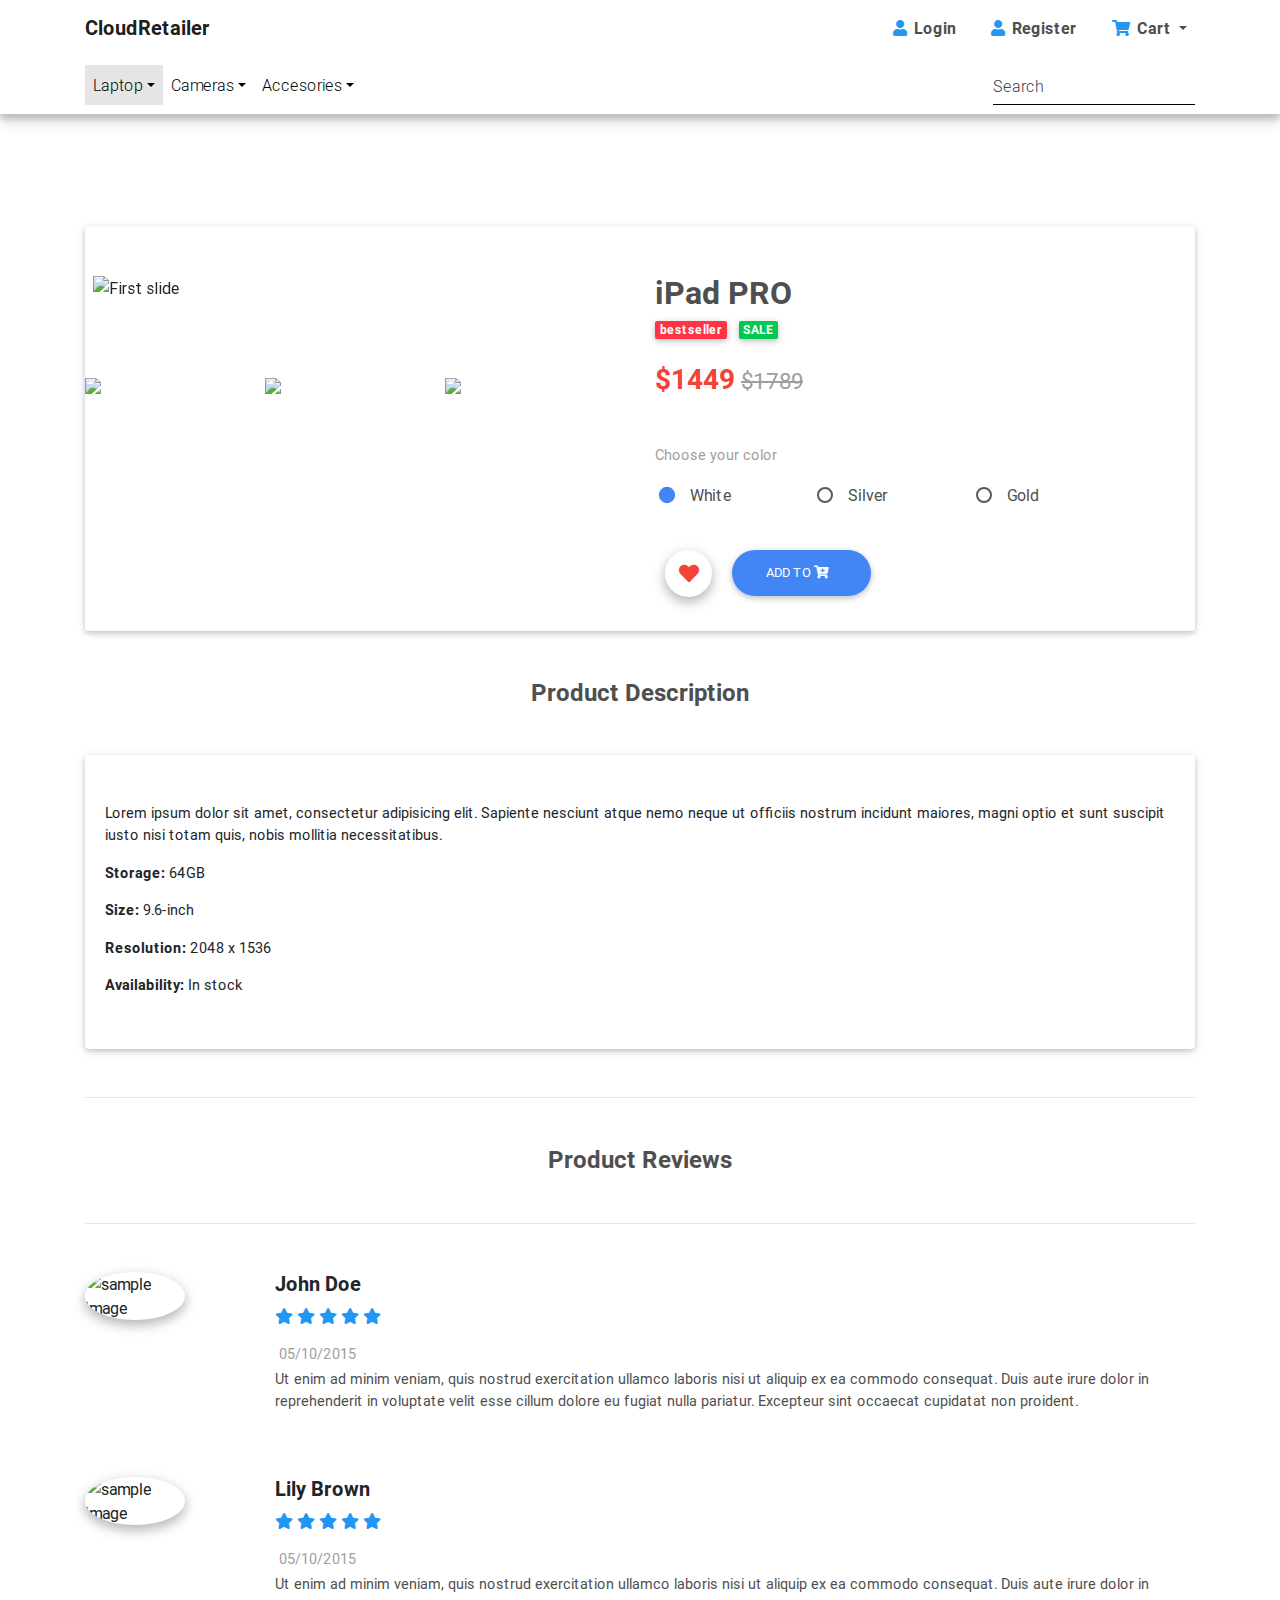
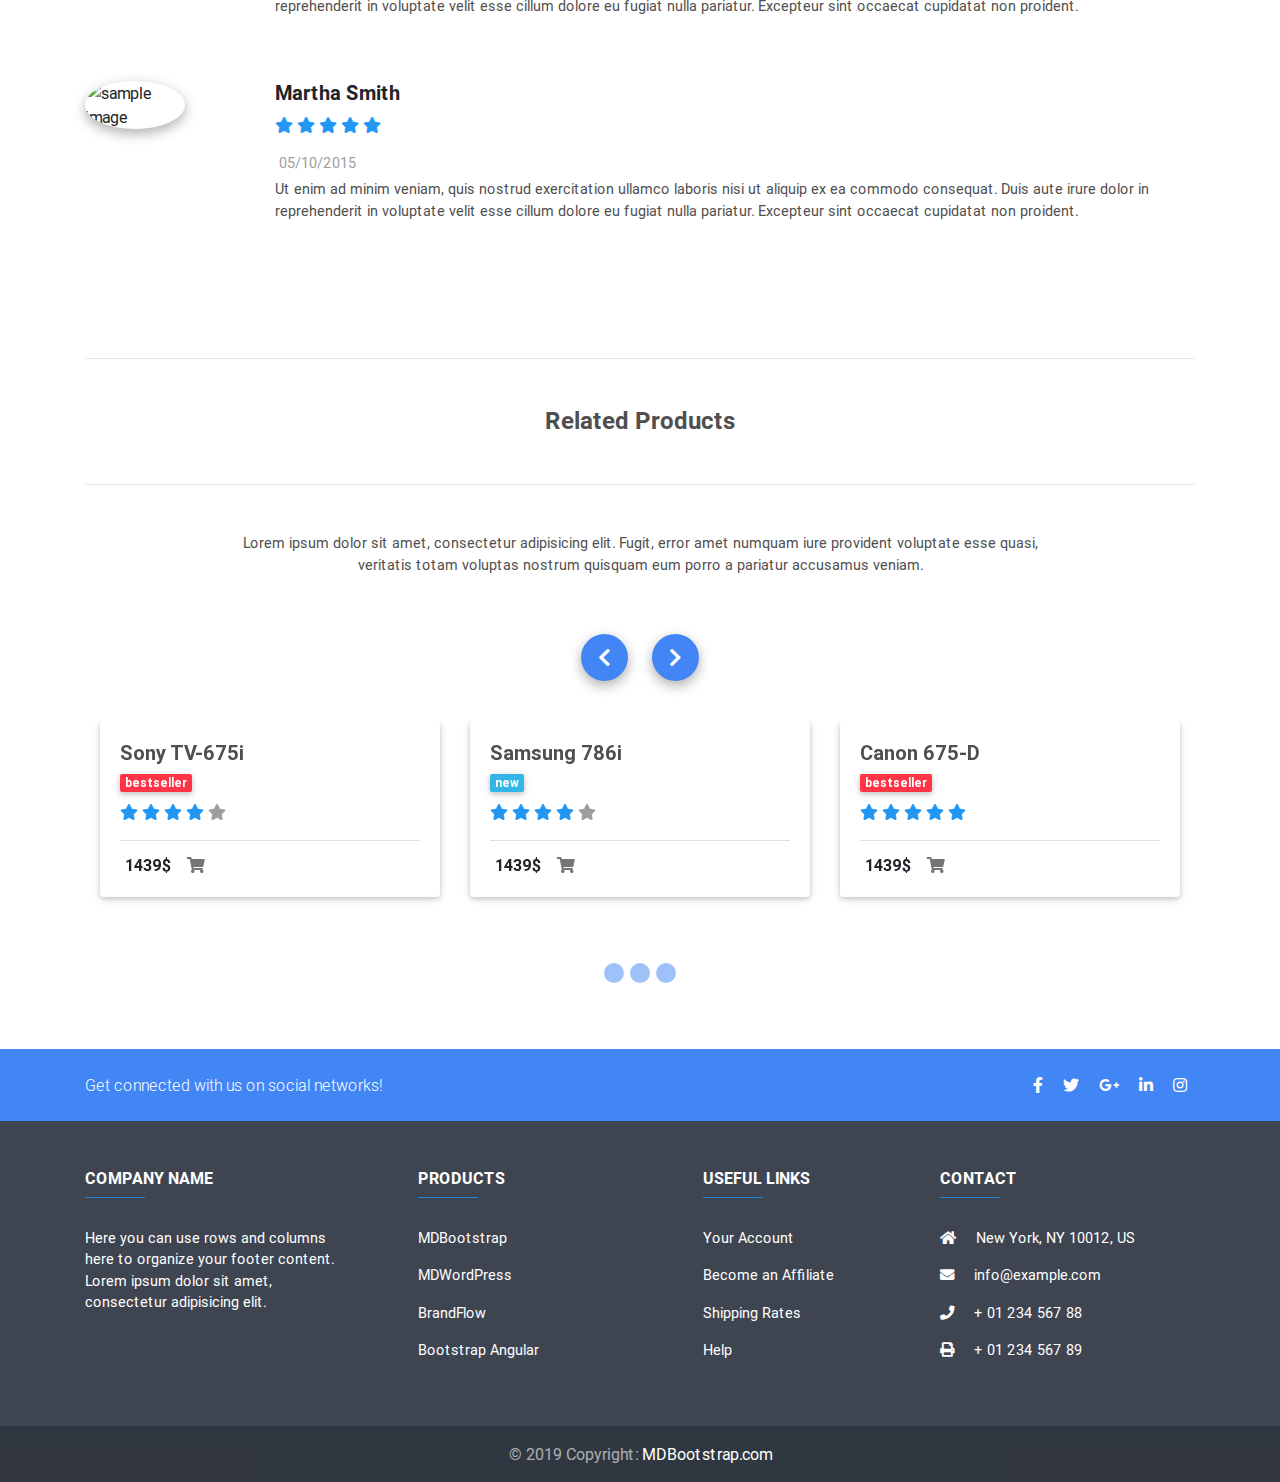
==== product.html @ 8b361da9 "product page added" ====
<!DOCTYPE html>

<html lang="en">

<head>
  <meta charset="UTF-8">
  <meta name="viewport" content="width=device-width, initial-scale=1, shrink-to-fit=no">
  <meta http-equiv="x-ua-compatible" content="ie=edge">
  <title>Cloud Retailer</title>
  <!-- Font Awesome -->
  <link rel="stylesheet" href="https://use.fontawesome.com/releases/v5.11.2/css/all.css">
  <!-- Bootstrap core CSS -->
  <link href="./css/bootstrap.min.css" rel="stylesheet">
  <!-- Material Design Bootstrap -->
  <link href="./css/mdb.min.css" rel="stylesheet">
  <link href="./css/style.css" rel="stylesheet">
  <style>

  </style>

</head>

<body class="homepage-v1 hidden-sn white-skin animated">

  <!-- Navigation -->
  <header class="">

    <!-- Navbar -->
    <nav class="navbar navbar-expand-lg  navbar-light white">

      <div class="container">

        <!-- SideNav slide-out button -->

        <a class="navbar-brand font-weight-bold" href="#">

          <strong>CloudRetailer</strong>

        </a>

        <button class="navbar-toggler absolute-toogler" type="button" data-toggle="collapse" data-target="#navbarSupportedContent-4"
          aria-controls="navbarSupportedContent-4" aria-expanded="false" aria-label="Toggle navigation">

          <span class="fas fa-user"></span>

        </button>

        <div class="collapse navbar-collapse" id="navbarSupportedContent-4">

          <ul class="navbar-nav ml-auto">

            <li class="nav-item">

              <a class="nav-link waves-effect waves-light dark-grey-text font-weight-bold" href="#">

                <i class="fas fa-user blue-text"></i> Login

                <span class="sr-only">(current)</span>

              </a>

            </li>

            <li class="nav-item ml-3">

              <a class="nav-link waves-effect waves-light dark-grey-text font-weight-bold" href="#">

                <i class="fas fa-user blue-text"></i> Register</a>

            </li>

            <li class="nav-item dropdown ml-3">

              <a class="nav-link dropdown-toggle waves-effect waves-light dark-grey-text font-weight-bold"
                id="navbarDropdownMenuLink-4" data-toggle="dropdown" aria-haspopup="true" aria-expanded="false">

                <i class="fas fa-shopping-cart blue-text"></i> Cart </a>

              <div class="dropdown-menu dropdown-menu-right dropdown-cyan" aria-labelledby="navbarDropdownMenuLink-4">

                <a class="dropdown-item waves-effect waves-light" href="#">My account</a>

                <a class="dropdown-item waves-effect waves-light" href="#">Log out</a>

              </div>

            </li>

          </ul>

        </div>

      </div>

    </nav>
    <!-- Navbar -->

  </header>
  <!-- Navigation -->

  <!-- Intro -->
  <section class="">

    <div class="container-fluid mx-0 px-0">

      <!-- Navbar -->
      <nav class="navbar navbar-expand-lg mb-5 navbar-light white">

        <div class="container">

          <!-- Collapse button -->
          <button class="navbar-toggler" type="button" data-toggle="collapse" data-target="#navbarSupportedContent1"
            aria-controls="navbarSupportedContent1" aria-expanded="false" aria-label="Toggle navigation">

            <span class="navbar-toggler-icon pr-5"></span>

          </button>

          <!-- Collapsible content -->
          <div class="collapse navbar-collapse" id="navbarSupportedContent1">

            <!-- Links -->
            <ul class="navbar-nav mr-auto">

              <li class="nav-item dropdown mega-dropdown active">

                <a class="nav-link dropdown-toggle  no-caret" id="navbarDropdownMenuLink1" data-toggle="dropdown"
                  aria-haspopup="true" aria-expanded="false">Laptop</a>

                <div class="dropdown-menu mega-menu v-2 row z-depth-1 white" aria-labelledby="navbarDropdownMenuLink1">

                  <div class="row mx-md-4 mx-1">

                    <div class="col-md-6 col-xl-3 sub-menu my-xl-5 mt-5 mb-4">

                      <h6 class="sub-title text-uppercase font-weight-bold blue-text">Brand</h6>

                      <ul class="caret-style pl-0">

                        <li class="">

                          <a class="menu-item mb-0" href="">Sony</a>

                        </li>

                        <li class="">

                          <a class="menu-item" href="">Lenovo</a>

                        </li>

                        <li class="">

                          <a class="menu-item" href="">Apple</a>

                        </li>

                        <li class="">

                          <a class="menu-item" href="">Dell</a>

                        </li>

                        <li class="">

                          <a class="menu-item" href="">Asus</a>

                        </li>

                      </ul>

                    </div>

                    <div class="col-md-6 col-xl-3 sub-menu my-xl-5 mt-md-5 mt-4 mb-4">

                      <h6 class="sub-title text-uppercase font-weight-bold blue-text">Sales</h6>

                      <ul class="caret-style pl-0">

                        <li class="">

                          <a class="menu-item" href="">Laptops Up to 50% Off </a>

                        </li>

                        <li class="">

                          <a class="menu-item" href="">Laptops under $399</a>

                        </li>

                        <li class="">

                          <a class="menu-item" href="">Laptops Up to 50% Off</a>

                        </li>

                        <li class="">

                          <a class="menu-item" href="">Laptops for designers</a>

                        </li>

                        <li class="">

                          <a class="menu-item" href="">Laptops for developers</a>

                        </li>

                      </ul>

                    </div>

                    <div class="col-md-6 col-xl-3 sub-menu my-xl-5 mt-4 mb-4">

                      <h6 class="sub-title text-uppercase font-weight-bold blue-text">Processor Type</h6>

                      <ul class="caret-style pl-0">

                        <li class="">

                          <a class="menu-item" href="">Intel Core i5 4th Gen.</a>

                        </li>

                        <li class="">

                          <a class="menu-item" href="">Intel Core i5 5th Gen.</a>

                        </li>

                        <li class="">

                          <a class="menu-item" href="">Intel Core i5 3th Gen.</a>

                        </li>

                        <li class="">

                          <a class="menu-item" href="">Intel Core i5 6th Gen.</a>

                        </li>

                        <li class="">

                          <a class="menu-item" href="">Intel Core i5 7th Gen.</a>

                        </li>

                      </ul>

                    </div>

                    <div class="col-md-6 col-xl-3 sub-menu my-xl-5 mt-4 mb-5">

                      <h6 class="sub-title text-uppercase font-weight-bold blue-text">Customers opinions</h6>

                      <ul class="caret-style pl-0">

                        <li class="">

                          <a class="menu-item" href="">Totam rem aperiam eaque</a>

                        </li>

                        <li class="">

                          <a class="menu-item" href="">Beatae vitae dicta sun</a>

                        </li>

                        <li class="">

                          <a class="menu-item" href="">Quae ab illo inventore</a>

                        </li>

                        <li class="">

                          <a class="menu-item" href="">Nemo enim ipsam</a>

                        </li>

                        <li class="">

                          <a class="menu-item" href="">Neque porro quisquam est</a>

                        </li>

                      </ul>

                    </div>

                  </div>

                </div>

              </li>

              <li class="nav-item dropdown mega-dropdown">

                <a class="nav-link dropdown-toggle no-caret" id="navbarDropdownMenuLink1" data-toggle="dropdown"
                  aria-haspopup="true" aria-expanded="false">Cameras</a>

                <div class="dropdown-menu mega-menu v-2 row z-depth-1 white" aria-labelledby="navbarDropdownMenuLink1">

                  <div class="row mx-md-4 mx-1">

                    <div class="col-md-12 col-lg-4 sub-menu my-lg-5 mt-5 mb-4">

                      <h6 class="sub-title text-uppercase font-weight-bold blue-text">Featured</h6>

                      <!-- Featured image -->
                      <div class="view overlay mb-3 z-depth-1">

                        <img src="https://mdbootstrap.com/img/Photos/Horizontal/E-commerce/Products/9.jpg"
                          class="img-fluid" alt="First sample image">

                        <div class="mask flex-center rgba-white-slight">

                          <p></p>

                        </div>

                      </div>

                      <h4 class="mb-2">

                        <a class="news-title-2 pl-0" href="">Lorem ipsum dolor sit</a>

                      </h4>

                    </div>

                    <div class="col-md-6 col-lg-4 sub-menu my-lg-5 my-4">

                      <h6 class="sub-title text-uppercase font-weight-bold blue-text">Brands</h6>

                      <ul class="caret-style pl-0">

                        <li class="">

                          <a class="menu-item" href="">Canon</a>

                        </li>

                        <li class="">

                          <a class="menu-item" href="">Nikon</a>

                        </li>

                        <li class="">

                          <a class="menu-item" href="">Sony</a>

                        </li>

                        <li class="">

                          <a class="menu-item" href="">GoPro</a>

                        </li>

                        <li class="">

                          <a class="menu-item" href="">Samsung</a>

                        </li>

                      </ul>

                    </div>

                    <div class="col-md-6 col-lg-4 sub-menu my-lg-5 my-4">

                      <h6 class="sub-title text-uppercase font-weight-bold blue-text">Accesories</h6>

                      <ul class="caret-style pl-0">

                        <li class="">

                          <a class="menu-item" href="">Excepteur sint</a>

                        </li>

                        <li class="">

                          <a class="menu-item" href="">Sunt in culpa</a>

                        </li>

                        <li class="">

                          <a class="menu-item" href="">Sed ut perspiciatis</a>

                        </li>

                        <li class="">

                          <a class="menu-item" href="">Mollit anim id est</a>

                        </li>

                        <li class="">

                          <a class="menu-item" href="">Accusantium doloremque</a>

                        </li>

                      </ul>

                    </div>

                  </div>

                </div>

              </li>

              <li class="nav-item dropdown mega-dropdown">

                <a class="nav-link dropdown-toggle no-caret" id="navbarDropdownMenuLink1" data-toggle="dropdown"
                  aria-haspopup="true" aria-expanded="false">Accesories</a>

                <div class="dropdown-menu mega-menu v-2 row z-depth-1 white" aria-labelledby="navbarDropdownMenuLink1">

                  <div class="row mx-md-4 mx-1">

                    <div class="col-md-6 col-xl-3 sub-menu my-xl-5 mt-5 mb-4">

                      <h6 class="sub-title text-uppercase font-weight-bold blue-text">Featured</h6>

                      <ul class="caret-style pl-0">

                        <li class="">

                          <a class="menu-item mb-0" href="">Mouse</a>

                        </li>

                        <li class="">

                          <a class="menu-item" href="">Printer</a>

                        </li>

                        <li class="">

                          <a class="menu-item" href="">Laptop bags</a>

                        </li>

                        <li class="">

                          <a class="menu-item" href="">Software</a>

                        </li>

                        <li class="">

                          <a class="menu-item" href="">Headphones</a>

                        </li>

                      </ul>

                    </div>

                    <div class="col-md-6 col-xl-3 sub-menu my-xl-5 mt-md-5 mt-4 mb-4">

                      <h6 class="sub-title text-uppercase font-weight-bold blue-text">Related</h6>

                      <!-- Featured image -->
                      <div class="view overlay mb-3 z-depth-1">

                        <img src="https://mdbootstrap.com/img/Photos/Horizontal/Work/6-col/img%20(43).jpg"
                          class="img-fluid" alt="First sample image">

                        <div class="mask flex-center rgba-white-slight">

                          <p></p>

                        </div>

                      </div>

                      <h4 class="mb-2">

                        <a class="news-title-2 pl-0" href="">Lorem ipsum dolor sit</a>

                      </h4>

                      <p class="font-small text-uppercase dark-grey-text">

                        <i class="far fa-clock-o pr-2" aria-hidden="true"></i>July 17, 2017 /

                        <i class="far fa-comments px-1" aria-hidden="true"></i> 20</p>

                    </div>

                    <div class="col-md-6 col-xl-3 sub-menu my-xl-5 mt-4 mb-4">

                      <h6 class="sub-title text-uppercase font-weight-bold blue-text">Bestseller</h6>

                      <!-- Featured image -->
                      <div class="view overlay mb-3 z-depth-1">

                        <img src="https://mdbootstrap.com/img/Photos/Horizontal/E-commerce/Products/6.jpg"
                          class="img-fluid" alt="First sample image">

                        <div class="mask flex-center rgba-white-slight">

                          <p></p>

                        </div>

                      </div>

                      <h4 class="mb-2">

                        <a class="news-title-2 pl-0" href="">Ut labore et dolore magna</a>

                      </h4>

                      <p class="font-small text-uppercase dark-grey-text">

                        <i class="far fa-clock-o pr-2" aria-hidden="true"></i>July 16, 2017 /

                        <i class="far fa-comments px-1" aria-hidden="true"></i> 25</p>

                    </div>

                    <div class="col-md-6 col-xl-3 sub-menu my-xl-5 mt-4 mb-5">

                      <h6 class="sub-title text-uppercase font-weight-bold blue-text">

                        Customers opinion</h6>

                      <ul class="caret-style pl-0">

                        <li class="">

                          <a class="menu-item" href="">Totam rem aperiam eaque</a>

                        </li>

                        <li class="">

                          <a class="menu-item" href="">Beatae vitae dicta sun</a>

                        </li>

                        <li class="">

                          <a class="menu-item" href="">Quae ab illo inventore</a>

                        </li>

                        <li class="">

                          <a class="menu-item" href="">Nemo enim ipsam</a>

                        </li>

                        <li class="">

                          <a class="menu-item" href="">Neque porro quisquam est</a>

                        </li>

                      </ul>

                    </div>

                  </div>

                </div>

              </li>

            </ul>

            <!-- Links -->
            <form class="search-form" role="search">

              <div class="form-group md-form my-0 waves-light">

                <input type="text" class="form-control" placeholder="Search">

              </div>

            </form>

          </div>
          <!-- Collapsible content -->

        </div>

      </nav>
      <!-- Navbar -->

    </div>

  </section>
  <!-- Intro -->

    <!-- Main Container -->
    <div class="container mt-5 pt-3">

        <!-- Section: product details -->
        <section id="productDetails" class="pb-5">
    
          <!-- News card -->
          <div class="card mt-5 hoverable">
    
            <div class="row mt-5">
    
              <div class="col-lg-6">
    
                <div class="row mx-2">
    
                  <!-- Carousel Wrapper -->
                  <div id="carousel-thumb" class="carousel slide carousel-fade carousel-thumbnails mb-5 pb-4"
                    data-ride="carousel">
    
                    <!-- Slides -->
                    <div class="carousel-inner text-center text-md-left" role="listbox">
    
                      <div class="carousel-item active">
    
                        <img src="https://mdbootstrap.com/img/Photos/Horizontal/E-commerce/Products/1.jpg" alt="First slide"
                          class="img-fluid">
    
                      </div>
    
                      <div class="carousel-item">
    
                        <img src="https://mdbootstrap.com/img/Photos/Horizontal/E-commerce/Products/2.jpg"
                          alt="Second slide" class="img-fluid">
    
                      </div>
    
                      <div class="carousel-item">
    
                        <img src="https://mdbootstrap.com/img/Photos/Horizontal/E-commerce/Products/20.jpg"
                          alt="Third slide" class="img-fluid">
    
                      </div>
    
                    </div>
                    <!-- Slides -->
    
                    <!-- Thumbnails -->
                    <a class="carousel-control-prev" href="#carousel-thumb" role="button" data-slide="prev">
    
                      <span class="carousel-control-prev-icon" aria-hidden="true"></span>
    
                      <span class="sr-only">Previous</span>
    
                    </a>
    
                    <a class="carousel-control-next" href="#carousel-thumb" role="button" data-slide="next">
    
                      <span class="carousel-control-next-icon" aria-hidden="true"></span>
    
                      <span class="sr-only">Next</span>
    
                    </a>
                    <!-- Thumbnails -->
    
                  </div>
                  <!-- Carousel Wrapper -->
    
                </div>
    
                <!-- Grid row -->
                <div class="row mb-4">
    
                  <div class="col-md-12">
    
                    <div id="mdb-lightbox-ui"></div>
    
                    <div class="mdb-lightbox no-margin">
    
                      <!-- Grid column -->
                      <figure class="col-md-4">
    
                        <!-- Large image -->
                        <a href="https://mdbootstrap.com/img/Photos/Horizontal/E-commerce/Products/1.jpg"
                          data-size="1600x1067">
    
                          <!-- Thumbnail -->
                          <img src="https://mdbootstrap.com/img/Photos/Horizontal/E-commerce/Products/1.jpg"
                            class="img-fluid">
    
                        </a>
    
                      </figure>
                      <!-- Grid column -->
    
                      <!-- Grid column -->
                      <figure class="col-md-4">
    
                        <!-- Large image -->
                        <a href="https://mdbootstrap.com/img/Photos/Horizontal/E-commerce/Products/2.jpg"
                          data-size="1600x1067">
    
                          <!-- Thumbnail -->
                          <img src="https://mdbootstrap.com/img/Photos/Horizontal/E-commerce/Products/2.jpg"
                            class="img-fluid">
    
                        </a>
    
                      </figure>
                      <!-- Grid column -->
    
                      <!-- Grid column -->
                      <figure class="col-md-4">
    
                        <!-- Large image -->
                        <a href="https://mdbootstrap.com/img/Photos/Horizontal/E-commerce/Products/20.jpg"
                          data-size="1600x1067">
    
                          <!-- Thumbnail -->
                          <img src="https://mdbootstrap.com/img/Photos/Horizontal/E-commerce/Products/20.jpg"
                            class="img-fluid">
    
                        </a>
    
                      </figure>
                      <!-- Grid column -->
    
                    </div>
    
                  </div>
    
                </div>
                <!-- Grid row -->
    
              </div>
    
              <div class="col-lg-5 mr-3 text-center text-md-left">
    
                <h2
                  class="h2-responsive text-center text-md-left product-name font-weight-bold dark-grey-text mb-1 ml-xl-0 ml-4">
    
                  <strong>iPad PRO </strong>
    
                </h2>
    
                <span class="badge badge-danger product mb-4 ml-xl-0 ml-4">bestseller</span>
    
                </strong>
    
                </h2>
    
                <span class="badge badge-success product mb-4 ml-2">SALE</span>
    
                <h3 class="h3-responsive text-center text-md-left mb-5 ml-xl-0 ml-4">
    
                  <span class="red-text font-weight-bold">
    
                    <strong>$1449</strong>
    
                  </span>
    
                  <span class="grey-text">
    
                    <small>
    
                      <s>$1789</s>
    
                    </small>
    
                  </span>
    
                </h3>
    
                <!-- Add to Cart -->
                <section class="color">
    
                  <div class="mt-5">
    
                    <p class="grey-text">Choose your color</p>
    
                    <div class="row text-center text-md-left">
    
                      <div class="col-md-4 col-12 ">
    
                        <!-- Radio group -->
                        <div class="form-group">
    
                          <input class="form-check-input" name="group100" type="radio" id="radio100" checked="checked">
    
                          <label for="radio100" class="form-check-label dark-grey-text">White</label>
    
                        </div>
    
                      </div>
    
                      <div class="col-md-4">
    
                        <!-- Radio group -->
                        <div class="form-group">
    
                          <input class="form-check-input" name="group100" type="radio" id="radio101">
    
                          <label for="radio101" class="form-check-label dark-grey-text">Silver</label>
    
                        </div>
    
                      </div>
    
                      <div class="col-md-4">
    
                        <!-- Radio group -->
                        <div class="form-group">
    
                          <input class="form-check-input" name="group100" type="radio" id="radio102">
    
                          <label for="radio102" class="form-check-label dark-grey-text">Gold</label>
    
                        </div>
    
                      </div>
    
                    </div>
    
                    <div class="row mt-3 mb-4">
    
                      <div class="col-md-12 text-center text-md-left">

                        <button class="btn btn-floating">
                            <i class="fas fa-heart red-text"></i>
                        </button>
    
                        <button class="btn btn-primary btn-rounded">
    
                          Add to <i class="fas fa-cart-plus mr-2" aria-hidden="true"></i></button>
    
                      </div>
    
                    </div>
    
                  </div>
    
                </section>
                <!-- Add to Cart -->
    
              </div>
    
            </div>
    
          </div>
          <!-- News card -->
    
        </section>
    
        <!-- Section: product details -->
        <h4 class="h4-responsive dark-grey-text font-weight-bold mb-5 text-center">
    
          <strong>Product Description</strong>
    
        </h4>
    
        <!-- Table -->
        <div class="card mb-5">
    
          <div class="card-body pt-5">
    
            <table class="table table-responsive-md">
                <p class="ml-xl-0 ml-4">Lorem ipsum dolor sit amet, consectetur adipisicing elit. Sapiente nesciunt atque
                    nemo neque ut officiis
      
                    nostrum incidunt maiores, magni optio et sunt suscipit iusto nisi totam quis, nobis mollitia
      
                    necessitatibus.
      
                  </p>
      
                  <p class="ml-xl-0 ml-4">
      
                    <strong>Storage: </strong>64GB</p>
      
                  <p class="ml-xl-0 ml-4">
      
                    <strong>Size: </strong>9.6-inch</p>
      
                  <p class="ml-xl-0 ml-4">
      
                    <strong>Resolution: </strong>2048 x 1536</p>
      
                  <p class="ml-xl-0 ml-4">
      
                    <strong>Availability: </strong>In stock</p>
            </table>
    
          </div>
    
        </div>
        <!-- Table -->
    
        <!-- Product Reviews -->
        <section id="reviews" class="pb-5 mt-4">
    
          <hr>
    
          <h4 class="h4-responsive dark-grey-text font-weight-bold my-5 text-center">
    
            <strong>Product Reviews</strong>
    
          </h4>
    
          <hr class="mb-5">
    
          <!-- Main wrapper -->
          <div class="comments-list text-center text-md-left">
    
            <!-- First row -->
            <div class="row mb-5">
    
              <!-- Image column -->
              <div class="col-sm-2 col-12 mb-3">
    
                <img src="https://mdbootstrap.com/img/Photos/Avatars/img (8).jpg" alt="sample image"
                  class="avatar rounded-circle z-depth-1-half">
    
              </div>
              <!-- Image column -->
    
              <!-- Content column -->
              <div class="col-sm-10 col-12">
    
                <a>
    
                  <h5 class="user-name font-weight-bold">John Doe</h5>
    
                </a>
    
                <!-- Rating -->
                <ul class="rating">
    
                  <li>
    
                    <i class="fas fa-star blue-text"></i>
    
                  </li>
    
                  <li>
    
                    <i class="fas fa-star blue-text"></i>
    
                  </li>
    
                  <li>
    
                    <i class="fas fa-star blue-text"></i>
    
                  </li>
    
                  <li>
    
                    <i class="fas fa-star blue-text"></i>
    
                  </li>
    
                  <li>
    
                    <i class="fas fa-star blue-text"></i>
    
                  </li>
    
                </ul>
    
                <div class="card-data">
    
                  <ul class="list-unstyled mb-1">
    
                    <li class="comment-date font-small grey-text">
    
                      <i class="far fa-clock-o"></i> 05/10/2015</li>
    
                  </ul>
    
                </div>
    
                <p class="dark-grey-text article">Ut enim ad minim veniam, quis nostrud exercitation ullamco laboris nisi ut
                  aliquip ex ea commodo
    
                  consequat. Duis aute irure dolor in reprehenderit in voluptate velit esse cillum dolore eu fugiat
    
                  nulla pariatur. Excepteur sint occaecat cupidatat non proident.</p>
    
              </div>
              <!-- Content column -->
    
            </div>
            <!-- First row -->
    
            <!-- Second row -->
            <div class="row mb-5">
    
              <!-- Image column -->
              <div class="col-sm-2 col-12 mb-3">
    
                <img src="https://mdbootstrap.com/img/Photos/Avatars/img (30).jpg" alt="sample image"
                  class="avatar rounded-circle z-depth-1-half">
    
              </div>
              <!-- Image column -->
    
              <!-- Content column -->
              <div class="col-sm-10 col-12">
    
                <a>
    
                  <h5 class="user-name font-weight-bold">Lily Brown</h5>
    
                </a>
    
                <!-- Rating -->
                <ul class="rating">
    
                  <li>
    
                    <i class="fas fa-star blue-text"></i>
    
                  </li>
    
                  <li>
    
                    <i class="fas fa-star blue-text"></i>
    
                  </li>
    
                  <li>
    
                    <i class="fas fa-star blue-text"></i>
    
                  </li>
    
                  <li>
    
                    <i class="fas fa-star blue-text"></i>
    
                  </li>
    
                  <li>
    
                    <i class="fas fa-star blue-text"></i>
    
                  </li>
    
                </ul>
    
                <div class="card-data">
    
                  <ul class="list-unstyled mb-1">
    
                    <li class="comment-date font-small grey-text">
    
                      <i class="far fa-clock-o"></i> 05/10/2015</li>
    
                  </ul>
    
                </div>
    
                <p class="dark-grey-text article">Ut enim ad minim veniam, quis nostrud exercitation ullamco laboris nisi ut
                  aliquip ex ea commodo
    
                  consequat. Duis aute irure dolor in reprehenderit in voluptate velit esse cillum dolore eu fugiat
    
                  nulla pariatur. Excepteur sint occaecat cupidatat non proident.</p>
    
              </div>
              <!-- Content column -->
    
            </div>
            <!-- Second row -->
    
            <!-- Third row -->
            <div class="row mb-5">
    
              <!-- Image column -->
              <div class="col-sm-2 col-12 mb-3">
    
                <img src="https://mdbootstrap.com/img/Photos/Avatars/img (28).jpg" alt="sample image"
                  class="avatar rounded-circle z-depth-1-half">
    
              </div>
              <!-- Image column -->
    
              <!-- Content column -->
              <div class="col-sm-10 col-12">
    
                <a>
    
                  <h5 class="user-name font-weight-bold">Martha Smith</h5>
    
                </a>
    
                <!-- Rating -->
                <ul class="rating">
    
                  <li>
    
                    <i class="fas fa-star blue-text"></i>
    
                  </li>
    
                  <li>
    
                    <i class="fas fa-star blue-text"></i>
    
                  </li>
    
                  <li>
    
                    <i class="fas fa-star blue-text"></i>
    
                  </li>
    
                  <li>
    
                    <i class="fas fa-star blue-text"></i>
    
                  </li>
    
                  <li>
    
                    <i class="fas fa-star blue-text"></i>
    
                  </li>
    
                </ul>
    
                <div class="card-data">
    
                  <ul class="list-unstyled mb-1">
    
                    <li class="comment-date font-small grey-text">
    
                      <i class="far fa-clock-o"></i> 05/10/2015</li>
    
                  </ul>
    
                </div>
    
                <p class="dark-grey-text article">Ut enim ad minim veniam, quis nostrud exercitation ullamco laboris nisi ut
                  aliquip ex ea commodo
    
                  consequat. Duis aute irure dolor in reprehenderit in voluptate velit esse cillum dolore eu fugiat
    
                  nulla pariatur. Excepteur sint occaecat cupidatat non proident.</p>
    
              </div>
              <!-- Content column -->
    
            </div>
            <!-- Third row -->
    
          </div>
          <!-- Main wrapper -->
    
        </section>
        <!-- Product Reviews -->
    
        <!-- Section: Products v.5 -->
        <section id="products" class="pb-5 mt-4">
    
          <hr>
    
          <h4 class="h4-responsive dark-grey-text font-weight-bold my-5 text-center">
    
            <strong>Related Products</strong>
    
          </h4>
    
          <hr class="mb-5">
    
          <p class="text-center w-responsive mx-auto mb-5 dark-grey-text">Lorem ipsum dolor sit amet, consectetur
            adipisicing elit. Fugit, error amet numquam iure provident voluptate
    
            esse quasi, veritatis totam voluptas nostrum quisquam eum porro a pariatur accusamus veniam.</p>
    
          <!-- Carousel Wrapper -->
          <div id="multi-item-example" class="carousel slide carousel-multi-item" data-ride="carousel">
    
            <!-- Controls -->
            <div class="controls-top">
    
              <a class="btn-floating primary-color" href="#multi-item-example" data-slide="prev">
    
                <i class="fas fa-chevron-left"></i>
    
              </a>
    
              <a class="btn-floating primary-color" href="#multi-item-example" data-slide="next">
    
                <i class="fas fa-chevron-right"></i>
    
              </a>
    
            </div>
            <!-- Controls -->
    
            <!-- Indicators -->
            <ol class="carousel-indicators">
    
              <li class="primary-color" data-target="#multi-item-example" data-slide-to="0" class="active"></li>
    
              <li class="primary-color" data-target="#multi-item-example" data-slide-to="1"></li>
    
              <li class="primary-color" data-target="#multi-item-example" data-slide-to="2"></li>
    
            </ol>
            <!-- Indicators -->
    
            <!-- Slides -->
            <div class="carousel-inner" role="listbox">
    
              <!-- First slide -->
              <div class="carousel-item active">
    
                <div class="col-md-4 mb-4">
    
                  <!-- Card -->
                  <div class="card card-ecommerce">
    
                    <!-- Card image -->
                    <div class="view overlay">
    
                      <img src="https://mdbootstrap.com/img/Photos/Horizontal/E-commerce/Products/14.jpg" class="img-fluid"
                        alt="">
    
                      <a>
    
                        <div class="mask rgba-white-slight"></div>
    
                      </a>
    
                    </div>
                    <!-- Card image -->
    
                    <!-- Card content -->
                    <div class="card-body">
    
                      <!-- Category & Title -->
                      <h5 class="card-title mb-1">
    
                        <strong>
    
                          <a href="" class="dark-grey-text">Sony TV-675i</a>
    
                        </strong>
    
                      </h5>
    
                      <span class="badge badge-danger mb-2">bestseller</span>
    
                      <!-- Rating -->
                      <ul class="rating">
    
                        <li>
    
                          <i class="fas fa-star blue-text"></i>
    
                        </li>
    
                        <li>
    
                          <i class="fas fa-star blue-text"></i>
    
                        </li>
    
                        <li>
    
                          <i class="fas fa-star blue-text"></i>
    
                        </li>
    
                        <li>
    
                          <i class="fas fa-star blue-text"></i>
    
                        </li>
    
                        <li>
    
                          <i class="fas fa-star grey-text"></i>
    
                        </li>
    
                      </ul>
    
                      <!-- Card footer -->
                      <div class="card-footer pb-0">
    
                        <div class="row mb-0">
    
                          <span class="float-left">
    
                            <strong>1439$</strong>
    
                          </span>
    
                          <span class="float-right">
    
                            <a class="" data-toggle="tooltip" data-placement="top" title="Add to Cart">
    
                              <i class="fas fa-shopping-cart ml-3"></i>
    
                            </a>
    
                          </span>
    
                        </div>
    
                      </div>
    
                    </div>
                    <!-- Card content -->
    
                  </div>
                  <!-- Card -->
    
                </div>
    
                <div class="col-md-4 clearfix d-none d-md-block mb-4">
    
                  <!-- Card -->
                  <div class="card card-ecommerce">
    
                    <!-- Card image -->
                    <div class="view overlay">
    
                      <img src="https://mdbootstrap.com/img/Photos/Horizontal/E-commerce/Products/13.jpg" class="img-fluid"
                        alt="">
    
                      <a>
    
                        <div class="mask rgba-white-slight"></div>
    
                      </a>
    
                    </div>
                    <!-- Card image -->
    
                    <!-- Card content -->
                    <div class="card-body">
    
                      <!-- Category & Title -->
                      <h5 class="card-title mb-1">
    
                        <strong>
    
                          <a href="" class="dark-grey-text">Samsung 786i</a>
    
                        </strong>
    
                      </h5>
    
                      <span class="badge badge-info mb-2">new</span>
    
                      <!-- Rating -->
                      <ul class="rating">
    
                        <li>
    
                          <i class="fas fa-star blue-text"></i>
    
                        </li>
    
                        <li>
    
                          <i class="fas fa-star blue-text"></i>
    
                        </li>
    
                        <li>
    
                          <i class="fas fa-star blue-text"></i>
    
                        </li>
    
                        <li>
    
                          <i class="fas fa-star blue-text"></i>
    
                        </li>
    
                        <li>
    
                          <i class="fas fa-star grey-text"></i>
    
                        </li>
    
                      </ul>
    
                      <!-- Card footer -->
                      <div class="card-footer pb-0">
    
                        <div class="row mb-0">
    
                          <span class="float-left">
    
                            <strong>1439$</strong>
    
                          </span>
    
                          <span class="float-right">
    
                            <a class="" data-toggle="tooltip" data-placement="top" title="Add to Cart">
    
                              <i class="fas fa-shopping-cart ml-3"></i>
    
                            </a>
    
                          </span>
    
                        </div>
    
                      </div>
    
                    </div>
                    <!-- Card content -->
    
                  </div>
                  <!-- Card -->
    
                </div>
    
                <div class="col-md-4 clearfix d-none d-md-block mb-4">
    
                  <!-- Card -->
                  <div class="card card-ecommerce">
    
                    <!-- Card image -->
                    <div class="view overlay">
    
                      <img src="https://mdbootstrap.com/img/Photos/Horizontal/E-commerce/Products/9.jpg" class="img-fluid"
                        alt="">
    
                      <a>
    
                        <div class="mask rgba-white-slight"></div>
    
                      </a>
    
                    </div>
                    <!-- Card image -->
    
                    <!-- Card content -->
                    <div class="card-body">
    
                      <!-- Category & Title -->
                      <h5 class="card-title mb-1">
    
                        <strong>
    
                          <a href="" class="dark-grey-text">Canon 675-D</a>
    
                        </strong>
    
                      </h5>
    
                      <span class="badge badge-danger mb-2">bestseller</span>
    
                      <!-- Rating -->
                      <ul class="rating">
    
                        <li>
    
                          <i class="fas fa-star blue-text"></i>
    
                        </li>
    
                        <li>
    
                          <i class="fas fa-star blue-text"></i>
    
                        </li>
    
                        <li>
    
                          <i class="fas fa-star blue-text"></i>
    
                        </li>
    
                        <li>
    
                          <i class="fas fa-star blue-text"></i>
    
                        </li>
    
                        <li>
    
                          <i class="fas fa-star blue-text"></i>
    
                        </li>
    
                      </ul>
    
                      <!-- Card footer -->
                      <div class="card-footer pb-0">
    
                        <div class="row mb-0">
    
                          <span class="float-left">
    
                            <strong>1439$</strong>
    
                          </span>
    
                          <span class="float-right">
    
                            <a class="" data-toggle="tooltip" data-placement="top" title="Add to Cart">
    
                              <i class="fas fa-shopping-cart ml-3"></i>
    
                            </a>
    
                          </span>
    
                        </div>
    
                      </div>
    
                    </div>
                    <!-- Card content -->
    
                  </div>
                  <!-- Card -->
    
                </div>
    
              </div>
              <!-- First slide -->
    
              <!-- Second slide -->
              <div class="carousel-item">
    
                <div class="col-md-4 mb-4">
    
                  <!-- Card -->
                  <div class="card card-ecommerce">
    
                    <!-- Card image -->
                    <div class="view overlay">
    
                      <img src="https://mdbootstrap.com/img/Photos/Horizontal/E-commerce/Products/8.jpg" class="img-fluid"
                        alt="">
    
                      <a>
    
                        <div class="mask rgba-white-slight"></div>
    
                      </a>
    
                    </div>
                    <!-- Card image -->
    
                    <!-- Card content -->
                    <div class="card-body">
    
                      <!-- Category & Title -->
                      <h5 class="card-title mb-1">
    
                        <strong>
    
                          <a href="" class="dark-grey-text">Samsung V54</a>
    
                        </strong>
    
                      </h5>
    
                      <span class="badge grey mb-2">best rated</span>
    
                      <!-- Rating -->
                      <ul class="rating">
    
                        <li>
    
                          <i class="fas fa-star blue-text"></i>
    
                        </li>
    
                        <li>
    
                          <i class="fas fa-star blue-text"></i>
    
                        </li>
    
                        <li>
    
                          <i class="fas fa-star blue-text"></i>
    
                        </li>
    
                        <li>
    
                          <i class="fas fa-star blue-text"></i>
    
                        </li>
    
                        <li>
    
                          <i class="fas fa-star blue-text"></i>
    
                        </li>
    
                      </ul>
    
                      <!-- Card footer -->
                      <div class="card-footer pb-0">
    
                        <div class="row mb-0">
    
                          <span class="float-left">
    
                            <strong>1439$</strong>
    
                          </span>
    
                          <span class="float-right">
    
                            <a class="" data-toggle="tooltip" data-placement="top" title="Add to Cart">
    
                              <i class="fas fa-shopping-cart ml-3"></i>
    
                            </a>
    
                          </span>
    
                        </div>
    
                      </div>
    
                    </div>
                    <!-- Card content -->
    
                  </div>
                  <!-- Card -->
    
                </div>
    
                <div class="col-md-4 clearfix d-none d-md-block mb-4">
    
                  <!-- Card -->
                  <div class="card card-ecommerce">
    
                    <!-- Card image -->
                    <div class="view overlay">
    
                      <img src="https://mdbootstrap.com/img/Photos/Horizontal/E-commerce/Products/5.jpg" class="img-fluid"
                        alt="">
    
                      <a>
    
                        <div class="mask rgba-white-slight"></div>
    
                      </a>
    
                    </div>
                    <!-- Card image -->
    
                    <!-- Card content -->
                    <div class="card-body">
    
                      <!-- Category & Title -->
                      <h5 class="card-title mb-1">
    
                        <strong>
    
                          <a href="" class="dark-grey-text">Dell V-964i</a>
    
                        </strong>
    
                      </h5>
    
                      <span class="badge badge-info mb-2">new</span>
    
                      <!-- Rating -->
                      <ul class="rating">
    
                        <li>
    
                          <i class="fas fa-star blue-text"></i>
    
                        </li>
    
                        <li>
    
                          <i class="fas fa-star blue-text"></i>
    
                        </li>
    
                        <li>
    
                          <i class="fas fa-star blue-text"></i>
    
                        </li>
    
                        <li>
    
                          <i class="fas fa-star blue-text"></i>
    
                        </li>
    
                        <li>
    
                          <i class="fas fa-star blue-text"></i>
    
                        </li>
    
                      </ul>
    
                      <!-- Card footer -->
                      <div class="card-footer pb-0">
    
                        <div class="row mb-0">
    
                          <span class="float-left">
    
                            <strong>1439$</strong>
    
                          </span>
    
                          <span class="float-right">
    
                            <a class="" data-toggle="tooltip" data-placement="top" title="Add to Cart">
    
                              <i class="fas fa-shopping-cart ml-3"></i>
    
                            </a>
    
                          </span>
    
                        </div>
    
                      </div>
    
                    </div>
                    <!-- Card content -->
    
                  </div>
                  <!-- Card -->
    
                </div>
    
                <div class="col-md-4 clearfix d-none d-md-block mb-4">
    
                  <!-- Card -->
                  <div class="card card-ecommerce">
    
                    <!-- Card image -->
                    <div class="view overlay">
    
                      <img src="https://mdbootstrap.com/img/Photos/Horizontal/E-commerce/Products/1.jpg" class="img-fluid"
                        alt="">
    
                      <a>
    
                        <div class="mask rgba-white-slight"></div>
    
                      </a>
    
                    </div>
                    <!-- Card image -->
    
                    <!-- Card content -->
                    <div class="card-body">
    
                      <!-- Category & Title -->
                      <h5 class="card-title mb-1">
    
                        <strong>
    
                          <a href="" class="dark-grey-text">iPad PRO</a>
    
                        </strong>
    
                      </h5>
    
                      <span class="badge badge-danger mb-2">bestseller</span>
    
                      <!-- Rating -->
                      <ul class="rating">
    
                        <li>
    
                          <i class="fas fa-star blue-text"></i>
    
                        </li>
    
                        <li>
    
                          <i class="fas fa-star blue-text"></i>
    
                        </li>
    
                        <li>
    
                          <i class="fas fa-star blue-text"></i>
    
                        </li>
    
                        <li>
    
                          <i class="fas fa-star blue-text"></i>
    
                        </li>
    
                        <li>
    
                          <i class="fas fa-star grey-text"></i>
    
                        </li>
    
                      </ul>
    
                      <!-- Card footer -->
                      <div class="card-footer pb-0">
    
                        <div class="row mb-0">
    
                          <span class="float-left">
    
                            <strong>1439$</strong>
    
                          </span>
    
                          <span class="float-right">
    
                            <a class="" data-toggle="tooltip" data-placement="top" title="Add to Cart">
    
                              <i class="fas fa-shopping-cart ml-3"></i>
    
                            </a>
    
                          </span>
    
                        </div>
    
                      </div>
    
                    </div>
                    <!-- Card content -->
    
                  </div>
                  <!-- Card -->
    
                </div>
    
              </div>
              <!-- Second slide -->
    
              <!-- Third slide -->
              <div class="carousel-item">
    
                <div class="col-md-4 mb-4">
    
                  <!-- Card -->
                  <div class="card card-ecommerce">
    
                    <!-- Card image -->
                    <div class="view overlay">
    
                      <img src="https://mdbootstrap.com/img/Photos/Horizontal/E-commerce/Products/12.jpg" class="img-fluid"
                        alt="">
    
                      <a>
    
                        <div class="mask rgba-white-slight"></div>
    
                      </a>
    
                    </div>
                    <!-- Card image -->
    
                    <!-- Card content -->
                    <div class="card-body">
    
                      <!-- Category & Title -->
                      <h5 class="card-title mb-1">
    
                        <strong>
    
                          <a href="" class="dark-grey-text">Asus CT-567</a>
    
                        </strong>
    
                      </h5>
    
                      <span class="badge grey mb-2">best rated</span>
    
                      <!-- Rating -->
                      <ul class="rating">
    
                        <li>
    
                          <i class="fas fa-star blue-text"></i>
    
                        </li>
    
                        <li>
    
                          <i class="fas fa-star blue-text"></i>
    
                        </li>
    
                        <li>
    
                          <i class="fas fa-star blue-text"></i>
    
                        </li>
    
                        <li>
    
                          <i class="fas fa-star blue-text"></i>
    
                        </li>
    
                        <li>
    
                          <i class="fas fa-star blue-text"></i>
    
                        </li>
    
                      </ul>
    
                      <!-- Card footer -->
                      <div class="card-footer pb-0">
    
                        <div class="row mb-0">
    
                          <span class="float-left">
    
                            <strong>1439$</strong>
    
                          </span>
    
                          <span class="float-right">
    
                            <a class="" data-toggle="tooltip" data-placement="top" title="Add to Cart">
    
                              <i class="fas fa-shopping-cart ml-3"></i>
    
                            </a>
    
                          </span>
    
                        </div>
    
                      </div>
    
                    </div>
                    <!-- Card content -->
    
                  </div>
                  <!-- Card -->
    
                </div>
    
                <div class="col-md-4 clearfix d-none d-md-block mb-4">
    
                  <!-- Card -->
                  <div class="card card-ecommerce">
    
                    <!-- Card image -->
                    <div class="view overlay">
    
                      <img src="https://mdbootstrap.com/img/Photos/Horizontal/E-commerce/Products/7.jpg" class="img-fluid"
                        alt="">
    
                      <a>
    
                        <div class="mask rgba-white-slight"></div>
    
                      </a>
    
                    </div>
                    <!-- Card image -->
    
                    <!-- Card content -->
                    <div class="card-body">
    
                      <!-- Category & Title -->
                      <h5 class="card-title mb-1">
    
                        <strong>
    
                          <a href="" class="dark-grey-text">Dell 786i</a>
    
                        </strong>
    
                      </h5>
    
                      <span class="badge badge-info mb-2">new</span>
    
                      <!-- Rating -->
                      <ul class="rating">
    
                        <li>
    
                          <i class="fas fa-star blue-text"></i>
    
                        </li>
    
                        <li>
    
                          <i class="fas fa-star blue-text"></i>
    
                        </li>
    
                        <li>
    
                          <i class="fas fa-star blue-text"></i>
    
                        </li>
    
                        <li>
    
                          <i class="fas fa-star blue-text"></i>
    
                        </li>
    
                        <li>
    
                          <i class="fas fa-star grey-text"></i>
    
                        </li>
    
                      </ul>
    
                      <!-- Card footer -->
                      <div class="card-footer pb-0">
    
                        <div class="row mb-0">
    
                          <span class="float-left">
    
                            <strong>1439$</strong>
    
                          </span>
    
                          <span class="float-right">
    
                            <a class="" data-toggle="tooltip" data-placement="top" title="Add to Cart">
    
                              <i class="fas fa-shopping-cart ml-3"></i>
    
                            </a>
    
                          </span>
    
                        </div>
    
                      </div>
    
                    </div>
                    <!-- Card content -->
    
                  </div>
                  <!-- Card -->
    
                </div>
    
                <div class="col-md-4 clearfix d-none d-md-block mb-4">
    
                  <!-- Card -->
                  <div class="card card-ecommerce">
    
                    <!-- Card image -->
                    <div class="view overlay">
    
                      <img src="https://mdbootstrap.com/img/Photos/Horizontal/E-commerce/Products/10.jpg" class="img-fluid"
                        alt="">
    
                      <a>
    
                        <div class="mask rgba-white-slight"></div>
    
                      </a>
    
                    </div>
                    <!-- Card image -->
    
                    <!-- Card content -->
                    <div class="card-body">
    
                      <!-- Category & Title -->
                      <h5 class="card-title mb-1">
    
                        <strong>
    
                          <a href="" class="dark-grey-text">Headphones</a>
    
                        </strong>
    
                      </h5>
    
                      <span class="badge badge-info mb-2">new</span>
    
                      <!-- Rating -->
                      <ul class="rating">
    
                        <li>
    
                          <i class="fas fa-star blue-text"></i>
    
                        </li>
    
                        <li>
    
                          <i class="fas fa-star blue-text"></i>
    
                        </li>
    
                        <li>
    
                          <i class="fas fa-star blue-text"></i>
    
                        </li>
    
                        <li>
    
                          <i class="fas fa-star blue-text"></i>
    
                        </li>
    
                        <li>
    
                          <i class="fas fa-star blue-text"></i>
    
                        </li>
    
                      </ul>
    
                      <!-- Card footer -->
                      <div class="card-footer pb-0">
    
                        <div class="row mb-0">
    
                          <span class="float-left">
    
                            <strong>1439$</strong>
    
                          </span>
    
                          <span class="float-right">
    
                            <a class="" data-toggle="tooltip" data-placement="top" title="Add to Cart">
    
                              <i class="fas fa-shopping-cart ml-3"></i>
    
                            </a>
    
                          </span>
    
                        </div>
    
                      </div>
    
                    </div>
                    <!-- Card content -->
    
                  </div>
                  <!-- Card -->
    
                </div>
    
              </div>
              <!-- Third slide -->
    
            </div>
            <!-- Slides -->
    
          </div>
          <!-- Carousel Wrapper -->
    
        </section>
        <!-- Section: Products v.5 -->
    
      </div>
      <!-- Main Container -->

      <!-- Footer -->
  <footer class="page-footer text-center text-md-left stylish-color-dark pt-0">

    <div style="background-color: #4285f4;">

      <div class="container">

        <!-- Grid row -->
        <div class="row py-4 d-flex align-items-center">

          <!-- Grid column -->
          <div class="col-md-6 col-lg-5 text-center text-md-left mb-4 mb-md-0">

            <h6 class="mb-0 white-text">Get connected with us on social networks!</h6>

          </div>
          <!-- Grid column -->

          <!-- Grid column -->
          <div class="col-md-6 col-lg-7 text-center text-md-right">

            <!-- Facebook -->
            <a class="fb-ic ml-0 px-2">

              <i class="fab fa-facebook-f white-text"> </i>

            </a>

            <!-- Twitter -->
            <a class="tw-ic px-2">

              <i class="fab fa-twitter white-text"> </i>

            </a>

            <!-- Google + -->
            <a class="gplus-ic px-2">

              <i class="fab fa-google-plus-g white-text"> </i>

            </a>

            <!-- Linkedin -->
            <a class="li-ic px-2">

              <i class="fab fa-linkedin-in white-text"> </i>

            </a>

            <!-- Instagram -->
            <a class="ins-ic px-2">

              <i class="fab fa-instagram white-text"> </i>

            </a>

          </div>
          <!-- Grid column -->

        </div>
        <!-- Grid row -->

      </div>

    </div>

    <!-- Footer Links -->
    <div class="container mt-5 mb-4 text-center text-md-left">

      <div class="row mt-3">

        <!-- First column -->
        <div class="col-md-3 col-lg-4 col-xl-3 mb-4">

          <h6 class="text-uppercase font-weight-bold">

            <strong>Company name</strong>

          </h6>

          <hr class="blue mb-4 mt-0 d-inline-block mx-auto" style="width: 60px;">

          <p>Here you can use rows and columns here to organize your footer content. Lorem ipsum dolor sit amet,

            consectetur

            adipisicing elit.</p>

        </div>
        <!-- First column -->

        <!-- Second column -->
        <div class="col-md-2 col-lg-2 col-xl-2 mx-auto mb-4">

          <h6 class="text-uppercase font-weight-bold">

            <strong>Products</strong>

          </h6>

          <hr class="blue mb-4 mt-0 d-inline-block mx-auto" style="width: 60px;">

          <p>

            <a href="#!">MDBootstrap</a>

          </p>

          <p>

            <a href="#!">MDWordPress</a>

          </p>

          <p>

            <a href="#!">BrandFlow</a>

          </p>

          <p>

            <a href="#!">Bootstrap Angular</a>

          </p>

        </div>
        <!-- Second column -->

        <!-- Third column -->
        <div class="col-md-3 col-lg-2 col-xl-2 mx-auto mb-4">

          <h6 class="text-uppercase font-weight-bold">

            <strong>Useful links</strong>

          </h6>

          <hr class="blue mb-4 mt-0 d-inline-block mx-auto" style="width: 60px;">

          <p>

            <a href="#!">Your Account</a>

          </p>

          <p>

            <a href="#!">Become an Affiliate</a>

          </p>

          <p>

            <a href="#!">Shipping Rates</a>

          </p>

          <p>

            <a href="#!">Help</a>

          </p>

        </div>
        <!-- Third column -->

        <!-- Fourth column -->
        <div class="col-md-4 col-lg-3 col-xl-3">

          <h6 class="text-uppercase font-weight-bold">

            <strong>Contact</strong>

          </h6>

          <hr class="blue mb-4 mt-0 d-inline-block mx-auto" style="width: 60px;">

          <p>

            <i class="fas fa-home mr-3"></i> New York, NY 10012, US</p>

          <p>

            <i class="fas fa-envelope mr-3"></i> info@example.com</p>

          <p>

            <i class="fas fa-phone mr-3"></i> + 01 234 567 88</p>

          <p>

            <i class="fas fa-print mr-3"></i> + 01 234 567 89</p>

        </div>
        <!-- Fourth column -->

      </div>

    </div>
    <!-- Footer Links -->

    <!-- Copyright -->
    <div class="footer-copyright py-3 text-center">

      <div class="container-fluid">

        © 2019 Copyright: <a href="https://mdbootstrap.com/education/bootstrap/" target="_blank"> MDBootstrap.com </a>

      </div>

    </div>
    <!-- Copyright -->

  </footer>
  <!-- Footer -->

  <!-- SCRIPTS -->
  <!-- JQuery -->
  <script type="text/javascript" src="./js/jquery-3.4.1.min.js"></script>
  <!-- Bootstrap tooltips -->
  <script type="text/javascript" src="./js/popper.min.js"></script>
  <!-- Bootstrap core JavaScript -->
  <script type="text/javascript" src="./js/bootstrap.min.js">
  </script>
  <!-- MDB core JavaScript -->
  <script type="text/javascript" src="./js/mdb.min.js"></script>
  <script type="text/javascript">
    /* WOW.js init */
    new WOW().init();
    // Tooltips Initialization
    $(function () {
      $('[data-toggle="tooltip"]').tooltip()
    })

    // Material Select Initialization
    $(document).ready(function () {
      $('.mdb-select').material_select();
    });

    // SideNav Initialization
    $(".button-collapse").sideNav();

  </script>

</body>

</html>
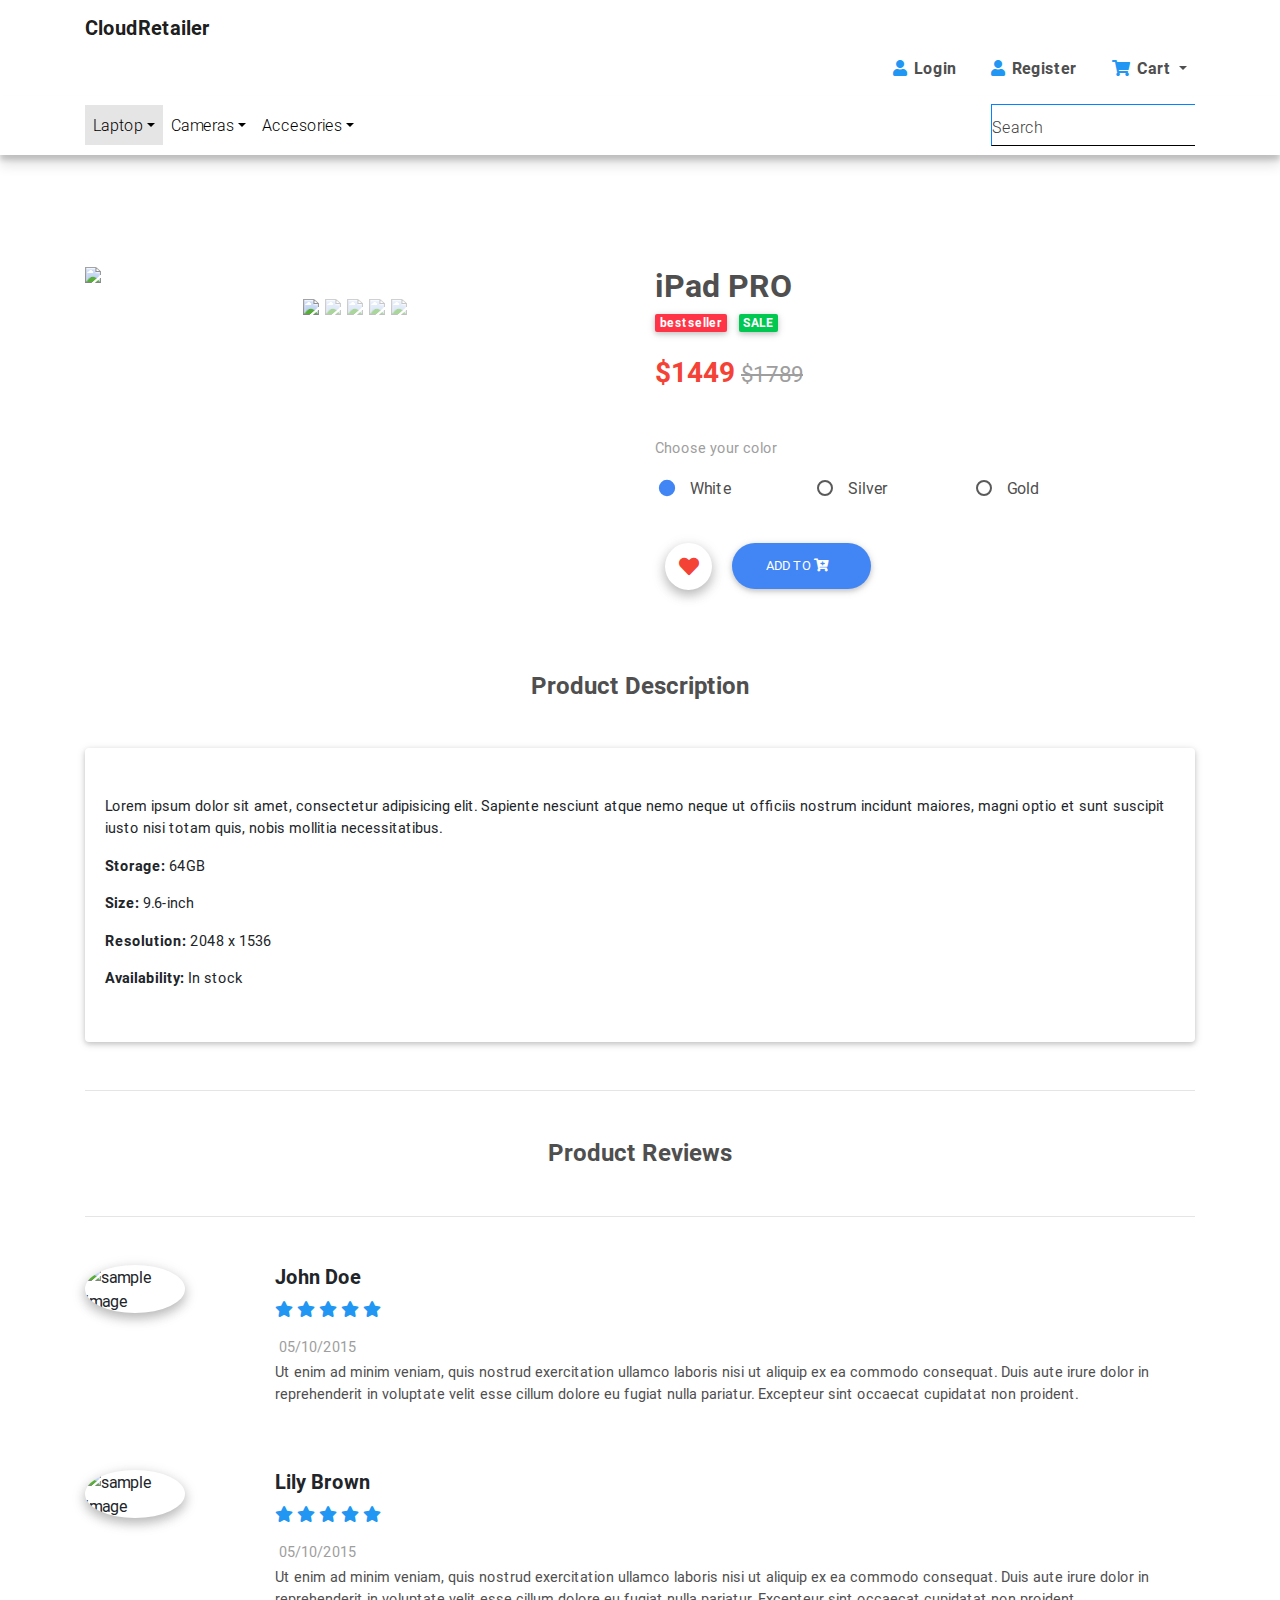
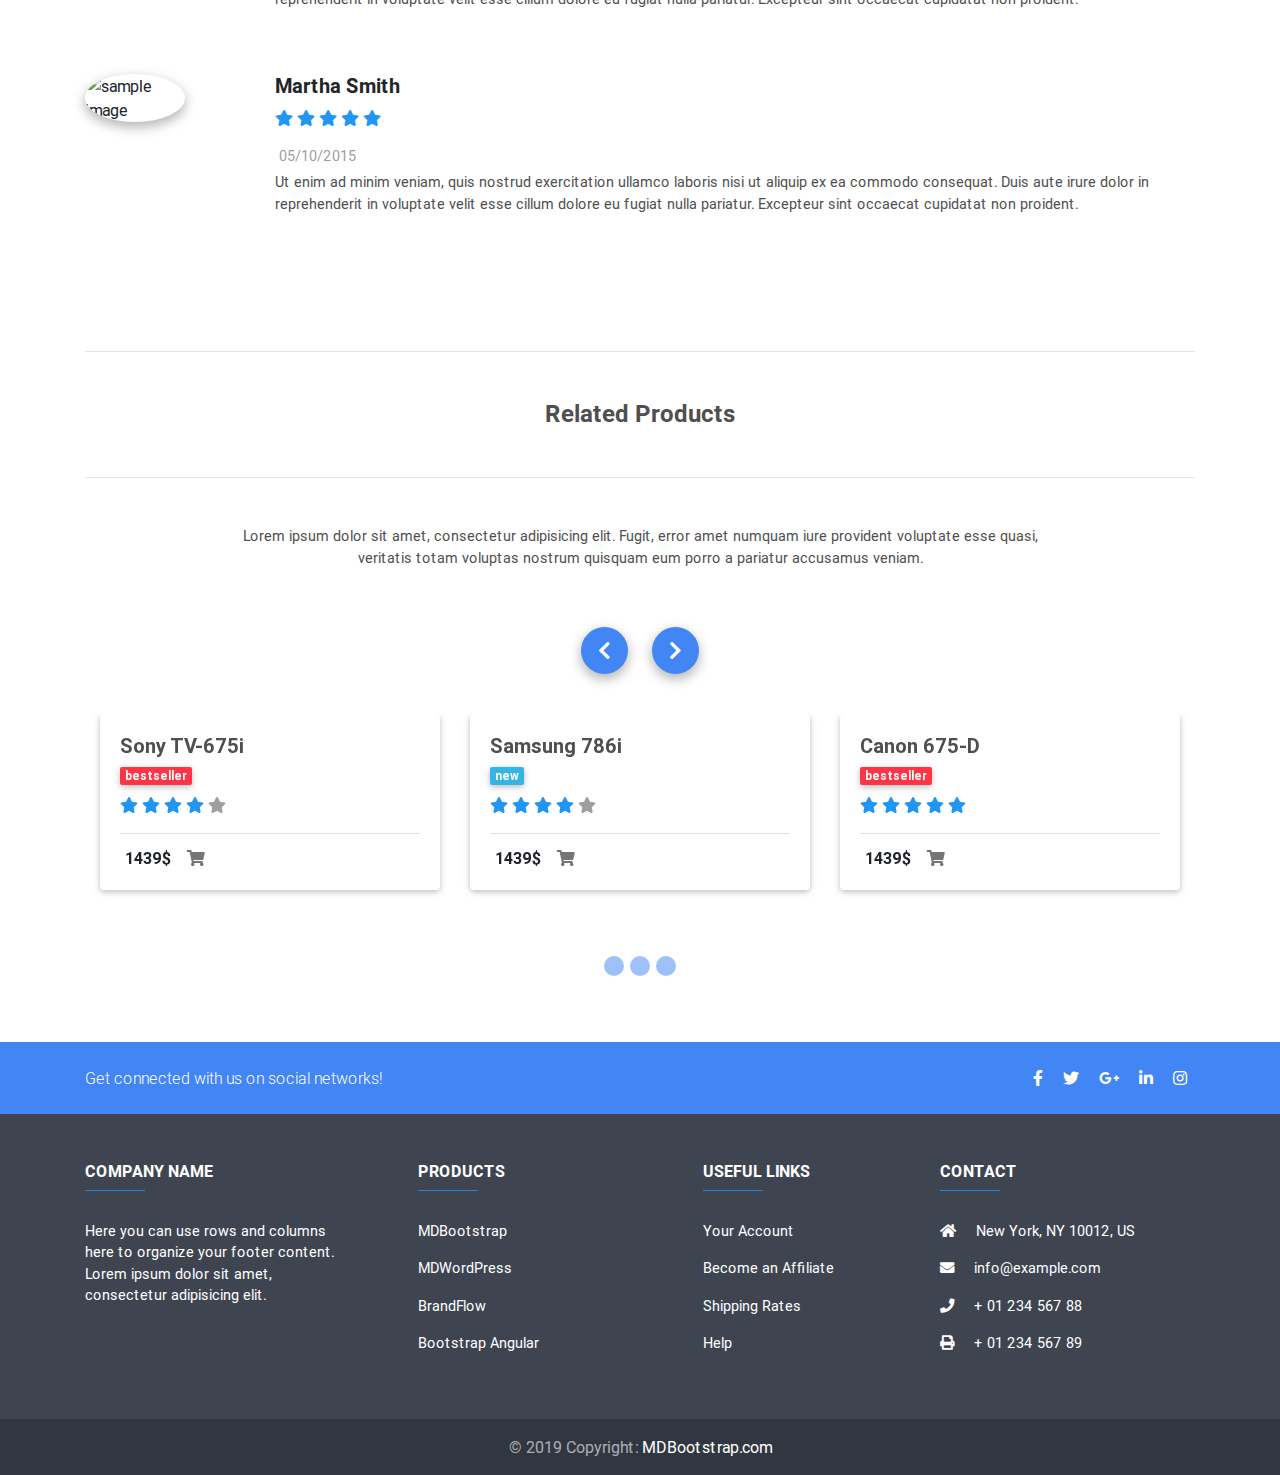
==== commit 7c9673d7: "product category page added and single magnifiyng" ====
--- a/product.html
+++ b/product.html
@@ -13,6 +13,7 @@
   <link href="./css/bootstrap.min.css" rel="stylesheet">
   <!-- Material Design Bootstrap -->
   <link href="./css/mdb.min.css" rel="stylesheet">
+  <link rel="stylesheet" href="./css/magnify.css">
   <link href="./css/style.css" rel="stylesheet">
   <style>
 
@@ -612,131 +613,72 @@
         <section id="productDetails" class="pb-5">
     
           <!-- News card -->
-          <div class="card mt-5 hoverable">
-    
-            <div class="row mt-5">
+          <div class="mt-5">
+    
+            <div class="row">
     
               <div class="col-lg-6">
     
-                <div class="row mx-2">
-    
-                  <!-- Carousel Wrapper -->
-                  <div id="carousel-thumb" class="carousel slide carousel-fade carousel-thumbnails mb-5 pb-4"
-                    data-ride="carousel">
-    
-                    <!-- Slides -->
-                    <div class="carousel-inner text-center text-md-left" role="listbox">
-    
-                      <div class="carousel-item active">
-    
-                        <img src="https://mdbootstrap.com/img/Photos/Horizontal/E-commerce/Products/1.jpg" alt="First slide"
-                          class="img-fluid">
-    
-                      </div>
-    
-                      <div class="carousel-item">
-    
-                        <img src="https://mdbootstrap.com/img/Photos/Horizontal/E-commerce/Products/2.jpg"
-                          alt="Second slide" class="img-fluid">
-    
-                      </div>
-    
-                      <div class="carousel-item">
-    
-                        <img src="https://mdbootstrap.com/img/Photos/Horizontal/E-commerce/Products/20.jpg"
-                          alt="Third slide" class="img-fluid">
-    
-                      </div>
-    
-                    </div>
-                    <!-- Slides -->
-    
-                    <!-- Thumbnails -->
-                    <a class="carousel-control-prev" href="#carousel-thumb" role="button" data-slide="prev">
-    
-                      <span class="carousel-control-prev-icon" aria-hidden="true"></span>
-    
-                      <span class="sr-only">Previous</span>
-    
-                    </a>
-    
-                    <a class="carousel-control-next" href="#carousel-thumb" role="button" data-slide="next">
-    
-                      <span class="carousel-control-next-icon" aria-hidden="true"></span>
-    
-                      <span class="sr-only">Next</span>
-    
-                    </a>
-                    <!-- Thumbnails -->
-    
+                <!--Carousel Wrapper-->
+                <div id="carousel-thumb" class="carousel slide carousel-fade carousel-thumbnails" data-ride="carousel">
+                  <!--Slides-->
+                  <div class="carousel-inner product-carousel-inner" role="listbox">
+                    <div class="carousel-item active">
+                      <a href="https://static-01.daraz.com.bd/p/93df0e55b9701e3c2c6fefd5b537dc23.jpg_340x340q80.jpg_.webp">
+                        <img src="https://mdbootstrap.com/img/Photos/Slides/img%20(121).jpg" class="zoom d-block w-100">
+                      </a>
+                    </div>
+                    <div class="carousel-item">
+                      <a href="https://static-01.daraz.com.bd/p/93df0e55b9701e3c2c6fefd5b537dc23.jpg_340x340q80.jpg_.webp">
+                        <img src="https://mdbootstrap.com/img/Photos/Slides/img%20(121).jpg" class="zoom d-block w-100">
+                      </a>
+                    </div>
+                    <div class="carousel-item">
+                      <a href="https://static-01.daraz.com.bd/p/93df0e55b9701e3c2c6fefd5b537dc23.jpg_340x340q80.jpg_.webp">
+                        <img src="https://mdbootstrap.com/img/Photos/Slides/img%20(121).jpg" class="zoom d-block w-100">
+                      </a>
+                    </div>
+                    <div class="carousel-item">
+                      <a href="https://static-01.daraz.com.bd/p/93df0e55b9701e3c2c6fefd5b537dc23.jpg_340x340q80.jpg_.webp">
+                        <img src="https://mdbootstrap.com/img/Photos/Slides/img%20(121).jpg" class="zoom d-block w-100">
+                      </a>
+                    </div>
+                    <div class="carousel-item">
+                      <a href="https://static-01.daraz.com.bd/p/93df0e55b9701e3c2c6fefd5b537dc23.jpg_340x340q80.jpg_.webp">
+                        <img src="https://mdbootstrap.com/img/Photos/Slides/img%20(121).jpg" class="zoom d-block w-100">
+                      </a>
+                    </div>
                   </div>
-                  <!-- Carousel Wrapper -->
-    
+                  <!--/.Slides-->
+                  <!--Controls-->
+                  <!-- <a class="carousel-control-prev" href="#carousel-thumb" role="button" data-slide="prev">
+                    <span class="carousel-control-prev-icon" aria-hidden="true"></span>
+                    <span class="sr-only">Previous</span>
+                  </a>
+                  <a class="carousel-control-next" href="#carousel-thumb" role="button" data-slide="next">
+                    <span class="carousel-control-next-icon" aria-hidden="true"></span>
+                    <span class="sr-only">Next</span>
+                  </a> -->
+                  <!--/.Controls-->
+                  <ol class="carousel-indicators">
+                    <li data-target="#carousel-thumb" data-slide-to="0" class="active">
+                      <img src="https://mdbootstrap.com/img/Photos/Others/Carousel-thumbs/img%20(88).jpg" width="100">
+                    </li>
+                    <li data-target="#carousel-thumb" data-slide-to="1">
+                      <img src="https://mdbootstrap.com/img/Photos/Others/Carousel-thumbs/img%20(121).jpg" width="100">
+                    </li>
+                    <li data-target="#carousel-thumb" data-slide-to="2">
+                      <img src="https://mdbootstrap.com/img/Photos/Others/Carousel-thumbs/img%20(31).jpg" width="100">
+                    </li>
+                    <li data-target="#carousel-thumb" data-slide-to="3">
+                      <img src="https://mdbootstrap.com/img/Photos/Others/Carousel-thumbs/img%20(121).jpg" width="100">
+                    </li>
+                    <li data-target="#carousel-thumb" data-slide-to="4">
+                      <img src="https://mdbootstrap.com/img/Photos/Others/Carousel-thumbs/img%20(31).jpg" width="100">
+                    </li>
+                  </ol>
                 </div>
-    
-                <!-- Grid row -->
-                <div class="row mb-4">
-    
-                  <div class="col-md-12">
-    
-                    <div id="mdb-lightbox-ui"></div>
-    
-                    <div class="mdb-lightbox no-margin">
-    
-                      <!-- Grid column -->
-                      <figure class="col-md-4">
-    
-                        <!-- Large image -->
-                        <a href="https://mdbootstrap.com/img/Photos/Horizontal/E-commerce/Products/1.jpg"
-                          data-size="1600x1067">
-    
-                          <!-- Thumbnail -->
-                          <img src="https://mdbootstrap.com/img/Photos/Horizontal/E-commerce/Products/1.jpg"
-                            class="img-fluid">
-    
-                        </a>
-    
-                      </figure>
-                      <!-- Grid column -->
-    
-                      <!-- Grid column -->
-                      <figure class="col-md-4">
-    
-                        <!-- Large image -->
-                        <a href="https://mdbootstrap.com/img/Photos/Horizontal/E-commerce/Products/2.jpg"
-                          data-size="1600x1067">
-    
-                          <!-- Thumbnail -->
-                          <img src="https://mdbootstrap.com/img/Photos/Horizontal/E-commerce/Products/2.jpg"
-                            class="img-fluid">
-    
-                        </a>
-    
-                      </figure>
-                      <!-- Grid column -->
-    
-                      <!-- Grid column -->
-                      <figure class="col-md-4">
-    
-                        <!-- Large image -->
-                        <a href="https://mdbootstrap.com/img/Photos/Horizontal/E-commerce/Products/20.jpg"
-                          data-size="1600x1067">
-    
-                          <!-- Thumbnail -->
-                          <img src="https://mdbootstrap.com/img/Photos/Horizontal/E-commerce/Products/20.jpg"
-                            class="img-fluid">
-    
-                        </a>
-    
-                      </figure>
-                      <!-- Grid column -->
-    
-                    </div>
-    
-                  </div>
-    
-                </div>
-                <!-- Grid row -->
+                <!--/.Carousel Wrapper-->
     
               </div>
     
@@ -2413,6 +2355,8 @@
   </script>
   <!-- MDB core JavaScript -->
   <script type="text/javascript" src="./js/mdb.min.js"></script>
+  <script src="./js/jquery.magnify.js"></script>
+  <script src="./js/jquery.magnify-mobile.js"></script>
   <script type="text/javascript">
     /* WOW.js init */
     new WOW().init();
@@ -2430,7 +2374,19 @@
     $(".button-collapse").sideNav();
 
   </script>
-
+  <script>
+    $(document).ready(function() {
+      $('.zoom').magnify();
+    });
+    </script>
+    <!-- <script>
+      $(document).ready(function() {
+        $('.zoom').magnify({
+          speed: 200,
+          src: 'https://static-01.daraz.com.bd/p/93df0e55b9701e3c2c6fefd5b537dc23.jpg_340x340q80.jpg_.webp'
+        });
+      });
+      </script> -->
 </body>
 
 </html>
--- a/css/magnify.css
+++ b/css/magnify.css
@@ -0,0 +1,60 @@
+html.magnifying > body {
+  overflow-x: hidden !important;
+}
+.magnify,
+.magnify > .magnify-lens,
+.magnify-mobile,
+.lens-mobile { /* Reset */
+  min-width: 0;
+  min-height: 0;
+  animation: none;
+  border: none;
+  float: none;
+  margin: 0;
+  opacity: 1;
+  outline: none;
+  overflow: visible;
+  padding: 0;
+  text-indent: 0;
+  transform: none;
+  transition: none;
+}
+.magnify {
+  position: relative;
+  width: auto;
+  height: auto;
+  box-shadow: none;
+  display: inline-block;
+  z-index: inherit;
+}
+.magnify > .magnify-lens { /* Magnifying lens */
+  position: absolute;
+  width: 200px;
+  height: 200px;
+  border-radius: 100%;
+  /* Multiple box shadows to achieve the glass lens effect */
+  box-shadow: 0 0 0 7px rgba(255, 255, 255, 0.85),
+    0 0 7px 7px rgba(0, 0, 0, 0.25),
+    inset 0 0 40px 2px rgba(0, 0, 0, 0.25);
+  cursor: none;
+  display: none;
+  z-index: 99;
+}
+.magnify > .magnify-lens.loading {
+  background: #333 !important;
+  opacity: 0.8;
+}
+.magnify > .magnify-lens.loading:after { /* Loading text */
+  position: absolute;
+  top: 50%;
+  left: 0;
+  width: 100%;
+  color: #fff;
+  content: 'Loading...';
+  font: italic normal 16px/1 Calibri, sans-serif;
+  letter-spacing: 1px;
+  margin-top: -8px;
+  text-align: center;
+  text-shadow: 0 0 2px rgba(51, 51, 51, 0.8);
+  text-transform: none;
+}
--- a/css/style.css
+++ b/css/style.css
@@ -3,3 +3,72 @@
     box-shadow: 0 5px 5px 0 rgba(0,0,0,.16), 0 10px 12px 0 rgba(0,0,0,.12);
 }
 
+.cart-counter{
+    position: absolute;
+    left: 8px;
+    top: 12px;
+    font-size: 12px;
+}
+.my-form{
+    width: 70%;
+}
+input.form-control.my-input.mr-sm-2 {
+    width: 100%;
+}
+.modal-dialog.cascading-modal .modal-c-tabs .md-tabs{
+    margin-top: 1.5rem!important;
+}
+i.fab.fa-opencart, i.fas .fa-user {
+    font-size: 24px;
+}
+a.navbar-brand.font-weight-bold.d-sm-block {
+    text-align: center;
+    width: 100%;
+}
+.navbar>.container{
+    display: block;
+}
+.brand-color{
+    color: rgb(0, 132, 255);
+}
+.md-form input[type=text]:not(.browser-default){
+    border: 1px solid rgb(0, 132, 255);
+}
+.amber.lighten-3 {
+    background-color: rgb(0, 132, 255)!important;
+    border-color: rgb(0, 132, 255);
+    color: #fff;
+}
+input.form-control.my-0.py-1.amber-border {
+    border-top-left-radius: 5px;
+    border-bottom-left-radius: 5px;
+}
+/* .modal .modal-full-height{
+    width: 300px;
+} */
+@media (max-width: 576px) { 
+    
+    a.navbar-brand.font-weight-bold{
+        width: 100%;
+        text-align: center;
+    }
+    
+    button.navbar-toggler {
+        position: absolute;
+        top: -50px;
+    }
+    .btn-block-sm{
+        width: 100%;
+        display: block;
+    }
+    .flexible-search{
+        position: absolute;
+        left: 58px;
+        top: 45px;
+        width: 260px;
+    }
+    
+    
+
+ }
+
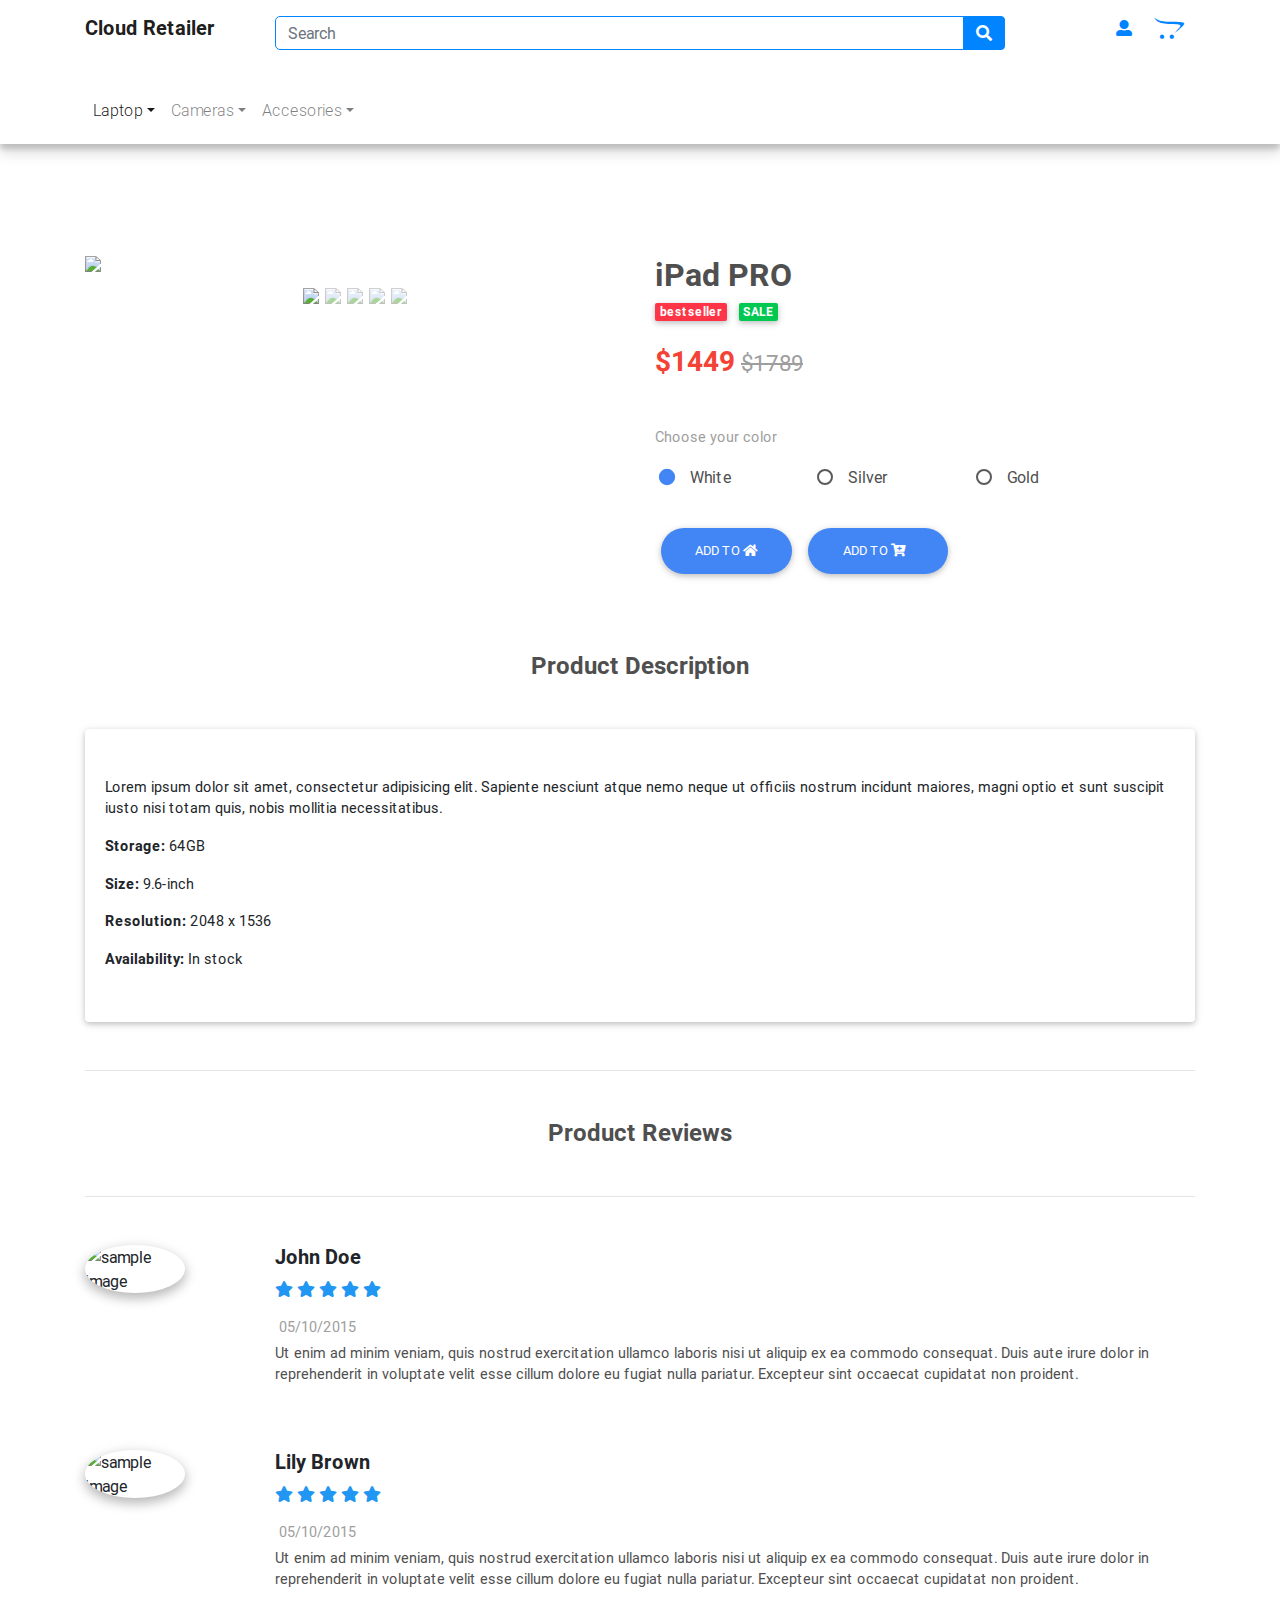
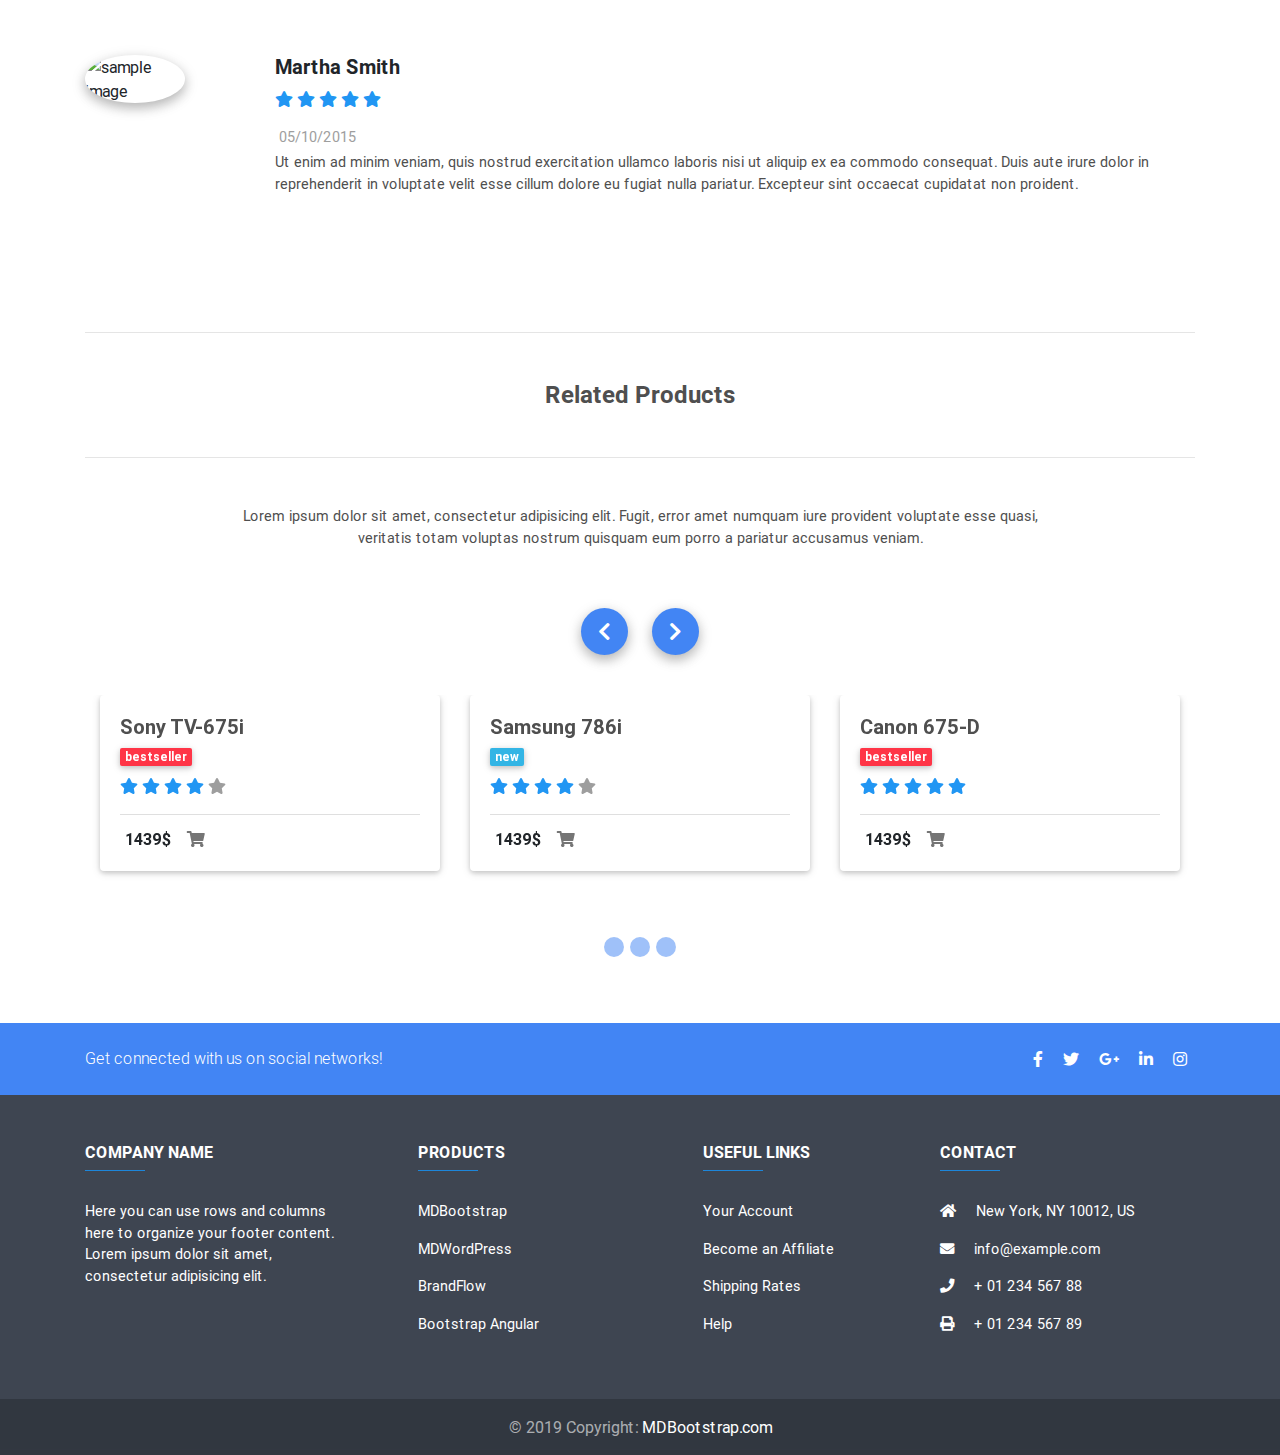
==== commit 6ba4f60b: "payment page created and add to my shop button added" ====
--- a/product.html
+++ b/product.html
@@ -24,78 +24,104 @@
 <body class="homepage-v1 hidden-sn white-skin animated">
 
   <!-- Navigation -->
-  <header class="">
-
-    <!-- Navbar -->
-    <nav class="navbar navbar-expand-lg  navbar-light white">
-
+  <header>
+    <!--Navbar -->
+    <nav class="navbar navbar-expand-lg navbar-light">
       <div class="container">
-
-        <!-- SideNav slide-out button -->
-
-        <a class="navbar-brand font-weight-bold" href="#">
-
-          <strong>CloudRetailer</strong>
-
-        </a>
-
-        <button class="navbar-toggler absolute-toogler" type="button" data-toggle="collapse" data-target="#navbarSupportedContent-4"
-          aria-controls="navbarSupportedContent-4" aria-expanded="false" aria-label="Toggle navigation">
-
-          <span class="fas fa-user"></span>
-
-        </button>
-
-        <div class="collapse navbar-collapse" id="navbarSupportedContent-4">
-
-          <ul class="navbar-nav ml-auto">
-
-            <li class="nav-item">
-
-              <a class="nav-link waves-effect waves-light dark-grey-text font-weight-bold" href="#">
-
-                <i class="fas fa-user blue-text"></i> Login
-
-                <span class="sr-only">(current)</span>
-
-              </a>
-
-            </li>
-
-            <li class="nav-item ml-3">
-
-              <a class="nav-link waves-effect waves-light dark-grey-text font-weight-bold" href="#">
-
-                <i class="fas fa-user blue-text"></i> Register</a>
-
-            </li>
-
-            <li class="nav-item dropdown ml-3">
-
-              <a class="nav-link dropdown-toggle waves-effect waves-light dark-grey-text font-weight-bold"
-                id="navbarDropdownMenuLink-4" data-toggle="dropdown" aria-haspopup="true" aria-expanded="false">
-
-                <i class="fas fa-shopping-cart blue-text"></i> Cart </a>
-
-              <div class="dropdown-menu dropdown-menu-right dropdown-cyan" aria-labelledby="navbarDropdownMenuLink-4">
-
-                <a class="dropdown-item waves-effect waves-light" href="#">My account</a>
-
-                <a class="dropdown-item waves-effect waves-light" href="#">Log out</a>
-
+        <div class="row">
+          <div class="col-md-2">
+            <a class="navbar-brand font-weight-bold" href="#">Cloud Retailer</a>
+          </div>
+          <div class="col-md-8 flexible-search">
+            <div class="input-group md-form form-sm form-2 p-0 mt-2">
+              <input class="form-control my-0 py-1 amber-border" type="text" placeholder="Search" aria-label="Search">
+              <div class="input-group-append">
+                <span class="input-group-text amber lighten-3" id="basic-text1"><i class="fas fa-search text-grey"
+                    aria-hidden="true"></i></span>
               </div>
-
-            </li>
-
-          </ul>
-
+            </div>
+          </div>
+          <div class="col-md-2 d-flex justify-content-md-end">
+            <ul class="navbar-nav ml-auto nav-flex-icons">
+              <li class="nav-item">
+                <a class="nav-link waves-effect waves-light">
+                  <i class="fas brand-color fa-user-alt"></i>
+                </a>
+              </li>
+              <li class="nav-item">
+                <a data-toggle="modal" data-target="#modalPoll-1" class="nav-link waves-effect waves-light">
+                  <i class="fab brand-color fa-opencart"></i>
+                </a>
+              </li>            
+              <!-- Modal: modalPoll -->
+              <div class="modal fade right" id="modalPoll-1" tabindex="-1" role="dialog" aria-labelledby="exampleModalLabel"
+                aria-hidden="true" data-backdrop="false">
+                <div class="modal-dialog modal-full-height modal-right modal-notify modal-info" role="document">
+                  <div class="modal-content">
+                    <!--Header-->
+                    <div class="modal-header">
+                      <p class="heading lead">Your Shopping Cart!
+                      </p>
+              
+                      <button type="button" class="close" data-dismiss="modal" aria-label="Close">
+                        <span aria-hidden="true" class="white-text">×</span>
+                      </button>
+                    </div>
+              
+                    <!--Body-->
+                    <div class="modal-body">
+                      <ul class="list-group">
+                        <a href="">
+                          <li class="list-group-item d-flex justify-content-between align-items-center">
+                            <img height="30px" src="./img/shopping-bag-outline.png" alt=""> Cras justo odio
+                            <span class="badge badge-primary badge-pill">14</span>
+                          </li>
+                        </a>
+                        <a href="">
+                          <li class="list-group-item d-flex justify-content-between align-items-center">
+                            <img height="30px" src="./img/shopping-bag-outline.png" alt=""> Cras justo odio
+                            <span class="badge badge-primary badge-pill">14</span>
+                          </li>
+                        </a>
+                        <a href="">
+                          <li class="list-group-item d-flex justify-content-between align-items-center">
+                            <img height="30px" src="./img/shopping-bag-outline.png" alt=""> Cras justo odio
+                            <span class="badge badge-primary badge-pill">14</span>
+                          </li>
+                        </a>
+                      </ul>         
+                    </div>
+              
+                    <!--Footer-->
+                    <div class="modal-footer justify-content-center">
+                      <p><a type="button" class="btn btn-primary">Checkout
+                      </a></p>
+                      <p>
+                        <a type="button" class="btn btn-outline-primary">Shopping</a>
+                      </p>  
+                    </div>
+                  </div>
+                </div>
+              </div>
+              <!-- Modal: modalPoll -->
+              <!-- <li class="nav-item dropdown">
+                <a class="nav-link dropdown-toggle" id="navbarDropdownMenuLink-333" data-toggle="dropdown"
+                  aria-haspopup="true" aria-expanded="false">
+                  <i class="fas fa-user"></i>
+                </a>
+                <div class="dropdown-menu dropdown-menu-right dropdown-default"
+                  aria-labelledby="navbarDropdownMenuLink-333">
+                  <a class="dropdown-item" href="#">Action</a>
+                  <a class="dropdown-item" href="#">Another action</a>
+                  <a class="dropdown-item" href="#">Something else here</a>
+                </div>
+              </li> -->
+            </ul>
+          </div>
         </div>
-
       </div>
-
     </nav>
-    <!-- Navbar -->
-
+    <!--/.Navbar -->
   </header>
   <!-- Navigation -->
 
@@ -123,7 +149,7 @@
             <!-- Links -->
             <ul class="navbar-nav mr-auto">
 
-              <li class="nav-item dropdown mega-dropdown active">
+              <li class="dropdown mega-dropdown active">
 
                 <a class="nav-link dropdown-toggle  no-caret" id="navbarDropdownMenuLink1" data-toggle="dropdown"
                   aria-haspopup="true" aria-expanded="false">Laptop</a>
@@ -298,7 +324,7 @@
 
               </li>
 
-              <li class="nav-item dropdown mega-dropdown">
+              <li class="dropdown mega-dropdown">
 
                 <a class="nav-link dropdown-toggle no-caret" id="navbarDropdownMenuLink1" data-toggle="dropdown"
                   aria-haspopup="true" aria-expanded="false">Cameras</a>
@@ -419,7 +445,7 @@
 
               </li>
 
-              <li class="nav-item dropdown mega-dropdown">
+              <li class="dropdown mega-dropdown">
 
                 <a class="nav-link dropdown-toggle no-caret" id="navbarDropdownMenuLink1" data-toggle="dropdown"
                   aria-haspopup="true" aria-expanded="false">Accesories</a>
@@ -581,17 +607,9 @@
               </li>
 
             </ul>
-
+            
             <!-- Links -->
-            <form class="search-form" role="search">
-
-              <div class="form-group md-form my-0 waves-light">
-
-                <input type="text" class="form-control" placeholder="Search">
-
-              </div>
-
-            </form>
+           
 
           </div>
           <!-- Collapsible content -->
@@ -773,11 +791,61 @@
     
                       <div class="col-md-12 text-center text-md-left">
 
-                        <button class="btn btn-floating">
-                            <i class="fas fa-heart red-text"></i>
-                        </button>
-    
-                        <button class="btn btn-primary btn-rounded">
+                        <button class="btn btn-primary btn-rounded" data-toggle="modal" data-target="#my-shop-modal">
+    
+                          Add to <i class="fas fa-home"></i></button>
+
+                        <!--Modal: my-shop-modal-->
+                        <div class="modal fade" id="my-shop-modal" tabindex="-1" role="dialog" aria-labelledby="exampleModalLabel"
+                          aria-hidden="true">
+                          <div class="modal-dialog modal-notify modal-info" role="document">
+                            <!--Content-->
+                            <div class="modal-content text-center">
+                              <!--Header-->
+                              <div class="modal-header d-flex justify-content-center">
+                                <p class="heading">Be always up to date</p>
+                              </div>
+
+                              <!--Body-->
+                              <div class="modal-body">
+                                <a href="" class="btn btn-outline-info">New Product</a>
+                                <a href="" class="btn btn-outline-info">Future Product</a>
+                                <a href="" class="btn btn-outline-info">Existing Product</a>
+                                <a href="" class="btn btn-outline-info" data-toggle="modal" data-target="#modalLoginAvatar">Add New</a>  
+                                
+                                <!--Modal: Login with Avatar Form-->
+                                <div class="modal fade" id="modalLoginAvatar" tabindex="-1" role="dialog" aria-labelledby="myModalLabel"
+                                aria-hidden="true">
+                                <div class="modal-dialog cascading-modal modal-avatar modal-sm" role="document">
+                                  <!--Content-->
+                                  <div class="modal-content">
+                                    <!--Body-->
+                                    <div class="modal-body text-center mb-1">
+                                      <div class="md-form ml-0 mr-0">
+                                        <input type="text" type="text" id="form29" class="form-control form-control-sm validate ml-0" placeholder="Shop Name"/>
+                                      </div>
+
+                                      <div class="text-center mt-4">
+                                        <button class="btn btn-cyan mt-1">Add<i class="fas fa-sign-in ml-1"></i></button>
+                                      </div>
+                                    </div>
+
+                                  </div>
+                                  <!--/.Content-->
+                                </div>
+                                </div>
+                               </div>
+                              <!--Footer-->
+                              <div class="modal-footer flex-center">
+                                <a type="button" class="btn btn-outline-danger btn-sm" data-dismiss="modal">Cancel</a>
+                              </div>
+                            </div>
+                            <!--/.Content-->
+                          </div>
+                        </div>
+                        <!--Modal: modalPush-->
+    
+                        <button class="btn btn-primary btn-rounded" onclick="addToCart()">
     
                           Add to <i class="fas fa-cart-plus mr-2" aria-hidden="true"></i></button>
     
@@ -2378,15 +2446,7 @@
     $(document).ready(function() {
       $('.zoom').magnify();
     });
-    </script>
-    <!-- <script>
-      $(document).ready(function() {
-        $('.zoom').magnify({
-          speed: 200,
-          src: 'https://static-01.daraz.com.bd/p/93df0e55b9701e3c2c6fefd5b537dc23.jpg_340x340q80.jpg_.webp'
-        });
-      });
-      </script> -->
+  </script>
 </body>
 
 </html>
